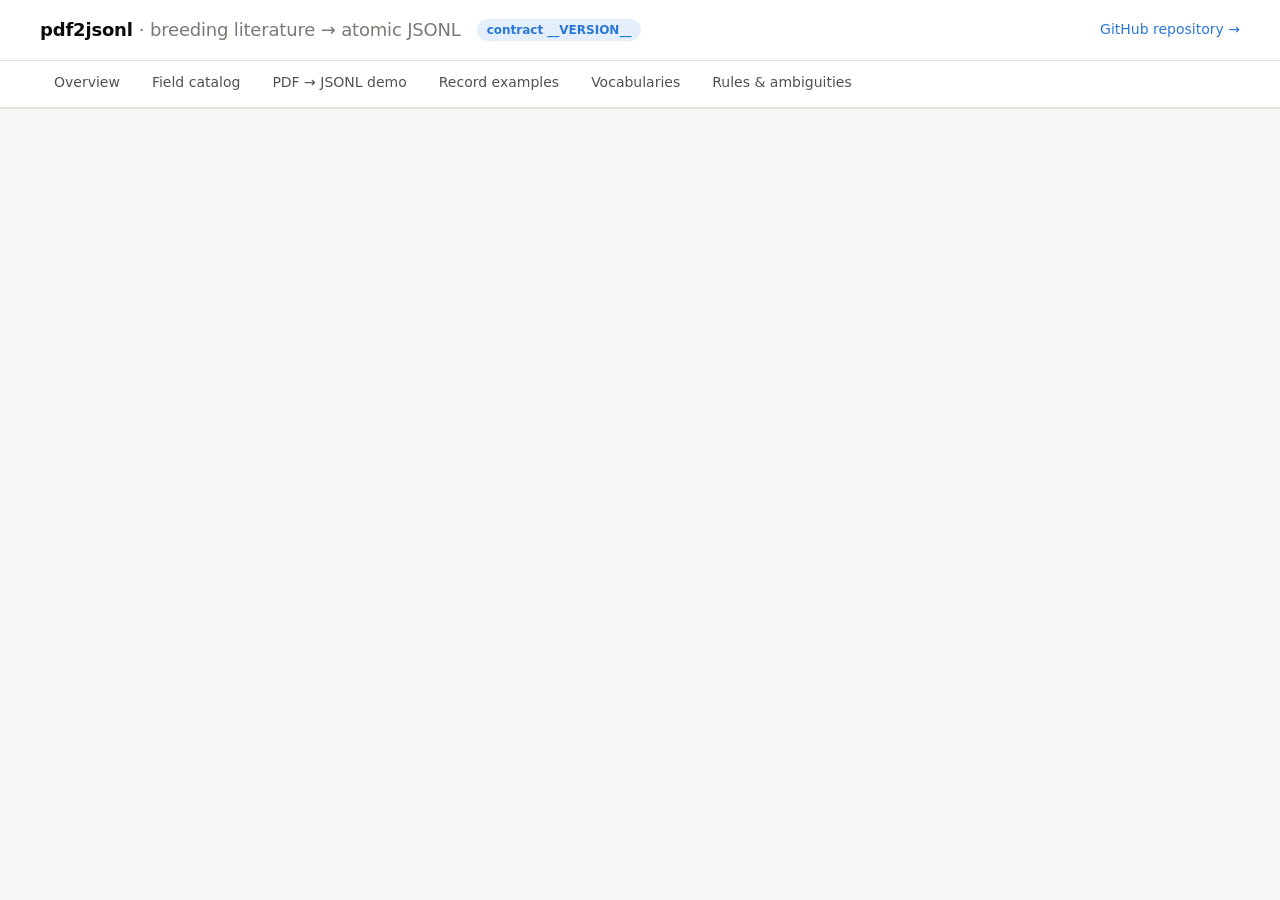
==== site/index.template.html @ 2edebb2c "Add GitHub Pages demo site generated from the latest release - scripts/make_site.py + site/index.tem" ====
<!doctype html>
<html lang="en">
<head>
<meta charset="utf-8">
<meta name="viewport" content="width=device-width, initial-scale=1">
<title>pdf2jsonl · breeding-literature-record __VERSION__</title>
<meta name="description" content="Data contract and PDF-to-JSONL demo for breeding-literature records: field catalog, profiles, vocabularies, rules and an end-to-end extraction walk-through.">
<style>
:root {
  color-scheme: light;
  --bg: #f7f7f5; --surface: #ffffff; --surface-2: #f0f0ed; --border: #e2e1dc;
  --text: #0b0b0b; --text-2: #52514e; --text-3: #7a7973;
  --accent: #2a78d6; --accent-soft: #e5effb;
  --mark: #fff1c2; --mark-sel: #ffd65c; --mark-border: #e0a800;
  --ok: #1b7f3b; --warn: #a45f00; --err: #c62828; --err-soft: #fdecea; --warn-soft: #fff4e0; --ok-soft: #e6f4ea;
  --av-D: #2a78d6; --av-N: #eb6834; --av-I: #1baf7a; --av-G: #eda100; --av-F: #e87ba4;
  --j-key: #4a3aa7; --j-str: #1b6b3a; --j-num: #b0461a; --j-lit: #8a2c8a;
  --radius: 8px;
  --mono: ui-monospace, SFMono-Regular, Menlo, Consolas, "Liberation Mono", monospace;
}
@media (prefers-color-scheme: dark) {
  :root {
    color-scheme: dark;
    --bg: #121211; --surface: #1a1a19; --surface-2: #232321; --border: #33332f;
    --text: #f4f4f1; --text-2: #c3c2b7; --text-3: #8f8e86;
    --accent: #5b9df0; --accent-soft: #1d2d42;
    --mark: #4a3d12; --mark-sel: #8a6d10; --mark-border: #c99a1c;
    --ok: #5cc27a; --warn: #e6a23c; --err: #ef6b6b; --err-soft: #3a1d1d; --warn-soft: #3a2c14; --ok-soft: #173222;
    --av-D: #3987e5; --av-N: #d95926; --av-I: #199e70; --av-G: #c98500; --av-F: #d55181;
    --j-key: #a99ff0; --j-str: #7fd19b; --j-num: #f0a070; --j-lit: #e39be3;
  }
}
* { box-sizing: border-box; }
body { margin: 0; background: var(--bg); color: var(--text); font: 14px/1.55 system-ui, -apple-system, "Segoe UI", "PingFang SC", "Microsoft YaHei", sans-serif; }
a { color: var(--accent); text-decoration: none; }
a:hover { text-decoration: underline; }
code, .mono { font-family: var(--mono); font-size: 12.5px; }
.wrap { max-width: 1240px; margin: 0 auto; padding: 0 20px; }
header.top { background: var(--surface); border-bottom: 1px solid var(--border); }
header.top .wrap { display: flex; align-items: center; gap: 16px; flex-wrap: wrap; padding-block: 16px; }
header.top h1 { font-size: 18px; margin: 0; letter-spacing: -0.01em; }
header.top h1 span { color: var(--text-3); font-weight: 500; }
.pill { display: inline-block; padding: 2px 10px; border-radius: 999px; background: var(--accent-soft); color: var(--accent); font-weight: 600; font-size: 12px; }
header.top .spacer { flex: 1; }
nav.tabs { position: sticky; top: 0; z-index: 5; background: var(--surface); border-bottom: 1px solid var(--border); }
nav.tabs .wrap { display: flex; gap: 4px; overflow-x: auto; }
nav.tabs a { padding: 11px 14px; color: var(--text-2); font-weight: 500; border-bottom: 2px solid transparent; white-space: nowrap; }
nav.tabs a:hover { color: var(--text); text-decoration: none; }
nav.tabs a.active { color: var(--text); border-bottom-color: var(--accent); }
main { padding-block: 24px 60px; }
section.view[hidden] { display: none; }
h2 { font-size: 20px; margin: 4px 0 6px; letter-spacing: -0.01em; }
h3 { font-size: 15px; margin: 22px 0 10px; }
p.lead { color: var(--text-2); margin: 0 0 18px; max-width: 900px; }
.muted { color: var(--text-3); }
.small { font-size: 12.5px; }
.card { background: var(--surface); border: 1px solid var(--border); border-radius: var(--radius); }
.pad { padding: 16px; }
.tiles { display: grid; grid-template-columns: repeat(auto-fit, minmax(160px, 1fr)); gap: 12px; margin: 14px 0 6px; }
.tile { background: var(--surface); border: 1px solid var(--border); border-radius: var(--radius); padding: 14px 16px; }
.tile .k { color: var(--text-2); font-size: 12.5px; }
.tile .v { font-size: 26px; font-weight: 650; letter-spacing: -0.02em; line-height: 1.2; margin-top: 2px; font-variant-numeric: tabular-nums; }
.tile .s { color: var(--text-3); font-size: 12px; margin-top: 2px; }
.grid2 { display: grid; grid-template-columns: minmax(0, 1fr) minmax(0, 1fr); gap: 16px; }
.grid2 > * { min-width: 0; }
@media (max-width: 900px) { .grid2 { grid-template-columns: 1fr; } }
.tbl-wrap { overflow-x: auto; background: var(--surface); border: 1px solid var(--border); border-radius: var(--radius); }
table { width: 100%; border-collapse: collapse; }
th, td { text-align: left; padding: 8px 12px; border-bottom: 1px solid var(--border); vertical-align: top; }
th { font-size: 12px; font-weight: 600; color: var(--text-2); background: var(--surface-2); position: sticky; top: 0; }
tr:last-child td { border-bottom: 0; }
td.num, th.num { text-align: right; font-variant-numeric: tabular-nums; }
.badge { display: inline-flex; align-items: center; justify-content: center; min-width: 22px; height: 20px; padding: 0 6px; border-radius: 5px; font-size: 11.5px; font-weight: 650; color: var(--text); border: 1px solid; }
.av-D { border-color: var(--av-D); background: color-mix(in srgb, var(--av-D) 16%, transparent); }
.av-N { border-color: var(--av-N); background: color-mix(in srgb, var(--av-N) 16%, transparent); }
.av-I { border-color: var(--av-I); background: color-mix(in srgb, var(--av-I) 16%, transparent); }
.av-G { border-color: var(--av-G); background: color-mix(in srgb, var(--av-G) 16%, transparent); }
.av-F { border-color: var(--av-F); background: color-mix(in srgb, var(--av-F) 16%, transparent); }
.tag { display: inline-block; padding: 1px 8px; border-radius: 999px; font-size: 11.5px; font-weight: 600; background: var(--surface-2); color: var(--text-2); border: 1px solid var(--border); white-space: nowrap; }
.tag.ok { background: var(--ok-soft); color: var(--ok); border-color: transparent; }
.tag.warn { background: var(--warn-soft); color: var(--warn); border-color: transparent; }
.tag.err { background: var(--err-soft); color: var(--err); border-color: transparent; }
.tag.acc { background: var(--accent-soft); color: var(--accent); border-color: transparent; }
.flow { display: flex; flex-wrap: wrap; gap: 8px; align-items: stretch; margin: 10px 0; padding: 0; list-style: none; counter-reset: step; }
.flow li { flex: 1 1 150px; background: var(--surface); border: 1px solid var(--border); border-radius: var(--radius); padding: 10px 12px; position: relative; counter-increment: step; }
.flow li::before { content: counter(step); display: inline-flex; width: 20px; height: 20px; border-radius: 50%; background: var(--accent); color: #fff; font-size: 11.5px; font-weight: 700; align-items: center; justify-content: center; margin-right: 6px; }
.flow li b { font-size: 13px; }
.flow li div { color: var(--text-2); font-size: 12.5px; margin-top: 4px; }
.controls { display: flex; flex-wrap: wrap; gap: 8px; align-items: center; margin: 12px 0; }
input[type=search], select { font: inherit; color: var(--text); background: var(--surface); border: 1px solid var(--border); border-radius: 6px; padding: 7px 10px; }
input[type=search] { flex: 1 1 260px; min-width: 200px; }
input[type=search]:focus, select:focus { outline: 2px solid var(--accent); outline-offset: -1px; }
.chip { font: inherit; font-size: 12.5px; cursor: pointer; border: 1px solid var(--border); background: var(--surface); color: var(--text-2); border-radius: 999px; padding: 5px 10px; display: inline-flex; gap: 6px; align-items: center; }
.chip[aria-pressed=true] { background: var(--accent-soft); border-color: var(--accent); color: var(--text); }
tr.frow { cursor: pointer; }
tr.frow:hover td { background: var(--surface-2); }
tr.frow td.path { font-family: var(--mono); font-size: 12.5px; white-space: nowrap; }
tr.frow td.path .g { color: var(--text-3); }
tr.detail td { background: var(--surface-2); }
dl.kv { display: grid; grid-template-columns: max-content 1fr; gap: 4px 16px; margin: 0; }
dl.kv dt { color: var(--text-2); font-size: 12.5px; }
dl.kv dd { margin: 0; }
.codes { display: flex; flex-wrap: wrap; gap: 4px 6px; }
.codes code { background: var(--surface); border: 1px solid var(--border); border-radius: 4px; padding: 0 5px; }
/* demo */
.demo { display: grid; grid-template-columns: minmax(0, 1.05fr) minmax(0, 1fr); gap: 16px; align-items: start; }
@media (max-width: 960px) { .demo { grid-template-columns: 1fr; } }
.pages { max-height: 640px; overflow: auto; }
.page { padding: 14px 16px; border-bottom: 1px dashed var(--border); }
.page:last-child { border-bottom: 0; }
.page .ph { font-size: 11.5px; font-weight: 700; color: var(--text-3); text-transform: uppercase; letter-spacing: 0.06em; margin-bottom: 6px; }
.page pre { margin: 0; white-space: pre-wrap; word-break: break-word; font-family: var(--mono); font-size: 12.5px; line-height: 1.6; }
mark { background: var(--mark); color: inherit; border-radius: 3px; cursor: pointer; box-shadow: inset 0 -2px 0 var(--mark-border); }
mark.sel { background: var(--mark-sel); }
.items { max-height: 640px; overflow: auto; }
.item { display: block; width: 100%; text-align: left; font: inherit; color: inherit; background: none; border: 0; border-bottom: 1px solid var(--border); padding: 10px 14px; cursor: pointer; }
.item:last-child { border-bottom: 0; }
.item:hover { background: var(--surface-2); }
.item.sel { background: var(--accent-soft); }
.item .row1 { display: flex; gap: 6px; flex-wrap: wrap; align-items: center; margin-bottom: 4px; }
.item .sum { color: var(--text); font-size: 13px; }
.item .meta { color: var(--text-3); font-size: 12px; margin-top: 2px; font-family: var(--mono); }
pre.json { margin: 0; padding: 12px 14px; font-family: var(--mono); font-size: 12px; line-height: 1.55; overflow: auto; max-height: 560px; white-space: pre; }
pre.json .j-key { color: var(--j-key); }
pre.json a.j-key { text-decoration: underline dotted; text-underline-offset: 2px; }
pre.json .j-str { color: var(--j-str); }
pre.json .j-num { color: var(--j-num); }
pre.json .j-lit { color: var(--j-lit); }
.panel-h { display: flex; justify-content: space-between; align-items: center; gap: 8px; padding: 10px 14px; border-bottom: 1px solid var(--border); font-weight: 600; font-size: 13px; }
.issues { margin: 8px 0 0; padding-left: 18px; }
.issues li { margin: 2px 0; }
details { margin-top: 14px; }
details > summary { cursor: pointer; font-weight: 600; padding: 6px 0; }
pre.brief { max-height: 520px; overflow: auto; white-space: pre-wrap; padding: 14px 16px; margin: 0; font-family: var(--mono); font-size: 12px; }
.gal { display: grid; grid-template-columns: repeat(auto-fill, minmax(360px, 1fr)); gap: 14px; }
.gal .card h4 { margin: 0; font-size: 14px; }
.ftable td { padding: 4px 10px; font-size: 12.5px; }
.ftable td:first-child { font-family: var(--mono); white-space: nowrap; }
.ftable td:last-child { font-family: var(--mono); word-break: break-word; }
.vgrid { display: grid; grid-template-columns: repeat(auto-fill, minmax(330px, 1fr)); gap: 12px; }
footer { color: var(--text-3); font-size: 12.5px; border-top: 1px solid var(--border); padding-block: 18px; }
</style>
</head>
<body>
<header class="top"><div class="wrap">
  <h1>pdf2jsonl <span>· breeding literature → atomic JSONL</span></h1>
  <span class="pill" id="ver-pill">contract __VERSION__</span>
  <span class="spacer"></span>
  <a id="repo-link" href="#">GitHub repository →</a>
</div></header>
<nav class="tabs" aria-label="Sections"><div class="wrap">
  <a href="#overview" data-view="overview">Overview</a>
  <a href="#fields" data-view="fields">Field catalog</a>
  <a href="#demo" data-view="demo">PDF → JSONL demo</a>
  <a href="#records" data-view="records">Record examples</a>
  <a href="#vocab" data-view="vocab">Vocabularies</a>
  <a href="#rules" data-view="rules">Rules &amp; ambiguities</a>
</div></nav>
<main class="wrap">
  <section class="view" id="view-overview"></section>
  <section class="view" id="view-fields"></section>
  <section class="view" id="view-demo"></section>
  <section class="view" id="view-records"></section>
  <section class="view" id="view-vocab"></section>
  <section class="view" id="view-rules"></section>
</main>
<footer><div class="wrap" id="foot"></div></footer>

<script id="site-data" type="application/json">/*__DATA__*/null</script>
<script>
"use strict";
const DATA = JSON.parse(document.getElementById("site-data").textContent);
const C = DATA.contract, D = DATA.demo;
const F = Object.fromEntries(C.fields.map(f => [f.path, f]));
const GROUPS = Object.keys(C.groups);
const AV = ["D", "N", "I", "G", "F"];
const $ = (s, r = document) => r.querySelector(s);
const esc = s => String(s).replace(/[&<>"']/g, c => ({"&": "&amp;", "<": "&lt;", ">": "&gt;", '"': "&quot;", "'": "&#39;"}[c]));
const av = a => `<span class="badge av-${a}" title="${esc(C.codes.availability[a].label_en)} · ${esc(C.codes.availability[a].label_zh)}">${a}</span>`;
const fieldLink = (p, label) => `<a class="mono" href="#fields?q=${encodeURIComponent(p)}" title="${esc(F[p] ? F[p].definition_zh : "")}">${esc(label || p)}</a>`;
const count = (arr, fn) => arr.reduce((n, x) => n + (fn(x) ? 1 : 0), 0);

// ---------------------------------------------------------------- JSON view with field-name links
function jsonHTML(v, ind = "", parentKey = null, depth = 0) {
  const pad = ind + "  ";
  if (v === null) return '<span class="j-lit">null</span>';
  if (Array.isArray(v)) {
    if (!v.length) return "[]";
    if (v.every(x => typeof x !== "object" || x === null) && JSON.stringify(v).length < 80)
      return "[" + v.map(x => jsonHTML(x, pad)).join(", ") + "]";
    return "[\n" + v.map(x => pad + jsonHTML(x, pad, null, depth + 1)).join(",\n") + "\n" + ind + "]";
  }
  if (typeof v === "object") {
    const ks = Object.keys(v);
    if (!ks.length) return "{}";
    return "{\n" + ks.map(k => pad + keyHTML(k, parentKey, depth) + ": " + jsonHTML(v[k], pad, k, depth + 1)).join(",\n") + "\n" + ind + "}";
  }
  if (typeof v === "string") return '<span class="j-str">' + esc(JSON.stringify(v)) + "</span>";
  if (typeof v === "number") return '<span class="j-num">' + v + "</span>";
  return '<span class="j-lit">' + v + "</span>";
}
function keyHTML(k, parentKey, depth) {
  const path = F[k] ? k : (depth === 1 && GROUPS.includes(parentKey) && F[parentKey + "." + k]) ? parentKey + "." + k : null;
  const q = esc(JSON.stringify(k));
  return path ? `<a class="j-key" href="#fields?q=${encodeURIComponent(path)}" title="${esc(path + " — " + F[path].definition_zh)}">${q}</a>` : `<span class="j-key">${q}</span>`;
}

// ---------------------------------------------------------------- overview
function renderOverview() {
  const nV = count(C.fields, f => f.maturity === "verified");
  const nErr = count(C.rules, r => r.severity === "error");
  const latest = DATA.versions.find(v => v.latest) || {};
  const byGroup = GROUPS.map(g => {
    const fs = C.fields.filter(f => f.group === g);
    return `<tr><td class="mono"><a href="#fields?group=${g}">${g}</a></td><td>${esc(C.groups[g].title_zh)}</td>
      <td class="small">${esc(C.groups[g].purpose_zh)}</td><td class="num"><b>${fs.length}</b></td>
      ${AV.map(a => `<td class="num">${count(fs, f => f.availability === a) || '<span class="muted">·</span>'}</td>`).join("")}</tr>`;
  }).join("");
  const kinds = Object.entries(C.record_kinds).map(([k, v]) =>
    `<tr><td class="mono">${k}</td><td>${esc(v.label_zh || "")}</td><td class="mono small">${esc(v.grain || "—")}</td><td class="small">${esc(v.description_zh || "")}</td></tr>`).join("");
  const vers = DATA.versions.map(v => `<tr><td class="mono">${v.version} ${v.latest ? '<span class="tag acc">latest</span>' : ""}</td>
    <td>${v.released_on}</td><td class="num">${v.fields}</td><td class="num">${v.rules}</td><td class="num">${v.vocabularies}</td>
    <td class="small mono">${v.profiles.join(", ")}</td></tr>`).join("");
  $("#view-overview").innerHTML = `
    <h2>${esc(C.title_zh)} <span class="muted">· ${esc(C.name)}</span></h2>
    <p class="lead">The repository owns the data contract; the <b>pdf2jsonl</b> Skill is the operational entry point.
      One canonical field catalog generates the JSON Schema, profiles, dictionaries and validation, and the extraction
      pipeline resolves the contract version at run time. ${esc(C.baseline_zh || "")}</p>
    <div class="tiles">
      <div class="tile"><div class="k">Fields</div><div class="v">${C.fields.length}</div><div class="s">${nV} verified · ${C.fields.length - nV} provisional</div></div>
      <div class="tile"><div class="k">Field groups</div><div class="v">${GROUPS.length}</div><div class="s">${GROUPS.join(" · ")}</div></div>
      <div class="tile"><div class="k">Record kinds</div><div class="v">${Object.keys(C.record_kinds).length}</div><div class="s">one fact per JSONL line</div></div>
      <div class="tile"><div class="k">Vocabularies</div><div class="v">${C.vocabularies.length}</div><div class="s">plus a unit-conversion table</div></div>
      <div class="tile"><div class="k">Cross-field rules</div><div class="v">${C.rules.length}</div><div class="s">${nErr} error · ${C.rules.length - nErr} warning</div></div>
      <div class="tile"><div class="k">Releases</div><div class="v">${DATA.versions.length}</div><div class="s">latest ${esc(latest.version || "")}</div></div>
    </div>
    <h3>Availability codes — what each field's value is, not how good it is</h3>
    <div class="tbl-wrap"><table><thead><tr><th>Code</th><th>Meaning</th><th>中文</th><th>Who fills it in the PDF pipeline</th><th class="num">Fields</th></tr></thead><tbody>
      ${AV.map(a => `<tr><td>${av(a)}</td><td>${esc(C.codes.availability[a].label_en)}</td><td>${esc(C.codes.availability[a].label_zh)}</td>
        <td class="small">${{D: "the extraction model, with a verbatim quote", N: "the pipeline, by named deterministic rules", I: "a human reviewer — never exposed to the model", G: "later processing (only confidence, if the backend reports it)", F: "future external sources — never fabricated"}[a]}</td>
        <td class="num"><a href="#fields?av=${a}">${count(C.fields, f => f.availability === a)}</a></td></tr>`).join("")}
    </tbody></table></div>
    <p class="small muted">${esc(C.codes.availability_note_zh || "")} Requirement codes: <b>Y</b> required · <b>C</b> conditional · <b>N</b> optional. Missing information is omitted — never <code>null</code> or an empty value.</p>
    <h3>Field groups</h3>
    <div class="tbl-wrap"><table><thead><tr><th>Group</th><th>名称</th><th>Purpose</th><th class="num">Fields</th>${AV.map(a => `<th class="num">${av(a)}</th>`).join("")}</tr></thead><tbody>${byGroup}</tbody></table></div>
    <h3>How a paper becomes records</h3>
    <ol class="flow">
      <li><b>Resolve</b><div>contract version + profile (<code>latest</code> or an exact release)</div></li>
      <li><b>Prepare</b><div>parse the PDF text layer; render the brief from the profile</div></li>
      <li><b>Extract</b><div>the agent writes candidates: D fields + page + verbatim quote</div></li>
      <li><b>Verify &amp; repair</b><div>quotes checked against the page; structural fixes logged</div></li>
      <li><b>Assemble</b><div>IDs, locators, normalized values, review status by rule</div></li>
      <li><b>Validate &amp; write</b><div>records · errors · validation report · manifest</div></li>
    </ol>
    <p class="small"><a href="#demo">See it run on the synthetic example paper →</a></p>
    <h3>Record kinds</h3>
    <div class="tbl-wrap"><table><thead><tr><th>record_kind</th><th>名称</th><th>record_grain</th><th>Description</th></tr></thead><tbody>${kinds}</tbody></table></div>
    <h3>Releases</h3>
    <div class="tbl-wrap"><table><thead><tr><th>Version</th><th>Released</th><th class="num">Fields</th><th class="num">Rules</th><th class="num">Vocabularies</th><th>Profiles</th></tr></thead><tbody>${vers}</tbody></table></div>`;
}

// ---------------------------------------------------------------- field catalog
const FS = { q: "", group: "", profile: "", maturity: "", since: "", req: "", av: new Set(AV), open: null };
function renderFieldsShell() {
  const profs = Object.keys(C.profiles);
  const sinces = [...new Set(C.fields.map(f => f.since))].sort();
  $("#view-fields").innerHTML = `
    <h2>Field catalog</h2>
    <p class="lead">Every field of contract ${esc(C.version)}, generated from <code>field_catalog/field_catalog.yaml</code>.
      Records nest by group: the field <code>common.record_id</code> is written <code>{"common": {"record_id": …}}</code>. Click a row for details.</p>
    <div class="controls">
      <input type="search" id="f-q" placeholder="Search field path, definition, source…" aria-label="Search fields">
      <select id="f-group" aria-label="Group"><option value="">All groups</option>${GROUPS.map(g => `<option>${g}</option>`).join("")}</select>
      <select id="f-profile" aria-label="Profile"><option value="">Any profile</option>${profs.map(p => `<option value="${p}">${p} — ${esc(C.profiles[p].title_zh || "")}</option>`).join("")}</select>
      <select id="f-maturity" aria-label="Maturity"><option value="">Any maturity</option><option>verified</option><option>provisional</option></select>
      <select id="f-since" aria-label="Since"><option value="">Any version</option>${sinces.map(s => `<option value="${s}">since ${s}</option>`).join("")}</select>
      <select id="f-req" aria-label="Required"><option value="">Any requirement</option><option value="Y">Y · required</option><option value="C">C · conditional</option><option value="N">N · optional</option></select>
    </div>
    <div class="controls" role="group" aria-label="Availability">
      ${AV.map(a => `<button class="chip" data-av="${a}" aria-pressed="true">${av(a)} ${esc(C.codes.availability[a].label_en)}</button>`).join("")}
      <span class="spacer" style="flex:1"></span><span class="small muted" id="f-count"></span>
    </div>
    <div class="tbl-wrap"><table><thead><tr><th>Field path</th><th>Type</th><th>Avail.</th><th>Req.</th><th>Definition (定义)</th></tr></thead><tbody id="f-body"></tbody></table></div>`;
  const bind = (id, key) => $(id).addEventListener("input", e => { FS[key] = e.target.value; FS.open = null; renderFieldRows(); });
  bind("#f-q", "q"); bind("#f-group", "group"); bind("#f-profile", "profile"); bind("#f-maturity", "maturity"); bind("#f-since", "since"); bind("#f-req", "req");
  $("#view-fields").querySelectorAll(".chip").forEach(b => b.addEventListener("click", () => {
    const a = b.dataset.av; FS.av.has(a) ? FS.av.delete(a) : FS.av.add(a);
    b.setAttribute("aria-pressed", FS.av.has(a)); renderFieldRows();
  }));
  $("#f-body").addEventListener("click", e => {
    if (e.target.closest("a")) return;
    const tr = e.target.closest("tr.frow"); if (!tr) return;
    FS.open = FS.open === tr.dataset.path ? null : tr.dataset.path; renderFieldRows();
  });
}
function syncFieldControls() {
  $("#f-q").value = FS.q; $("#f-group").value = FS.group; $("#f-profile").value = FS.profile;
  $("#f-maturity").value = FS.maturity; $("#f-since").value = FS.since; $("#f-req").value = FS.req;
  $("#view-fields").querySelectorAll(".chip").forEach(b => b.setAttribute("aria-pressed", FS.av.has(b.dataset.av)));
}
function fieldDetail(f) {
  const voc = f.vocabulary && C.vocabularies.find(v => v.name === f.vocabulary);
  const roles = Object.entries(C.profiles).filter(([, p]) => p.roles[f.path]).map(([n, p]) => `<span class="tag">${n}: ${p.roles[f.path]}</span>`).join(" ");
  const ambs = (f.ambiguities || []).map(id => { const a = C.ambiguities.find(x => x.id === id); return `<div><a href="#rules?amb=${id}">${id}</a> <span class="tag">${a ? a.status : ""}</span> ${esc(a ? a.title_zh : "")}</div>`; }).join("");
  const rules = C.rules.filter(r => r.fields.includes(f.path)).map(r => `<span class="tag ${r.severity === "error" ? "err" : "warn"}" title="${esc(r.title_zh)}">${r.id}</span>`).join(" ");
  return `<dl class="kv">
    <dt>Data source (数据来源)</dt><dd>${esc(f.data_source_zh || "—")}</dd>
    <dt>Downstream (下游用途)</dt><dd>${esc(f.downstream_zh || "—")}</dd>
    <dt>Since · maturity · origin</dt><dd>${f.since} · ${f.maturity} · ${(f.origin || []).join(", ")}</dd>
    ${f.constraints ? `<dt>Constraints</dt><dd class="mono">${esc(JSON.stringify(f.constraints))}</dd>` : ""}
    ${voc ? `<dt>Vocabulary</dt><dd><a href="#vocab?q=${voc.name}">${voc.name}</a> <span class="tag">${voc.enforcement}</span> <span class="tag">${voc.closure}</span>
      <div class="codes" style="margin-top:6px">${voc.values.slice(0, 40).map(v => `<code title="${esc(v.label_zh || "")}">${esc(v.code)}</code>`).join("")}${voc.values.length > 40 ? ` <span class="muted">+${voc.values.length - 40} more</span>` : ""}</div></dd>` : ""}
    ${rules ? `<dt>Rules</dt><dd>${rules}</dd>` : ""}
    <dt>Profiles (role)</dt><dd>${roles || '<span class="muted">not in any profile</span>'}</dd>
    ${ambs ? `<dt>Ambiguities</dt><dd>${ambs}</dd>` : ""}
    <dt>Source reference</dt><dd class="mono small">${esc(f.source_ref || "—")}</dd>
  </dl>`;
}
function renderFieldRows() {
  const q = FS.q.trim().toLowerCase();
  const prof = FS.profile && C.profiles[FS.profile];
  const rows = C.fields.filter(f =>
    (!FS.group || f.group === FS.group) && FS.av.has(f.availability) && (!prof || prof.roles[f.path]) &&
    (!FS.maturity || f.maturity === FS.maturity) && (!FS.since || f.since === FS.since) && (!FS.req || f.required === FS.req) &&
    (!q || (f.path + " " + (f.definition_zh || "") + " " + (f.data_source_zh || "") + " " + (f.vocabulary || "")).toLowerCase().includes(q)));
  if (rows.length === 1) FS.open = rows[0].path;
  $("#f-count").textContent = `${rows.length} of ${C.fields.length} fields`;
  $("#f-body").innerHTML = rows.map(f => {
    const [g, n] = [f.group, f.path.slice(f.group.length + 1)];
    const row = `<tr class="frow" data-path="${f.path}"><td class="path"><span class="g">${g}.</span>${n}${f.maturity === "provisional" ? ' <span class="tag" title="provisional: written by the repository, awaiting confirmation">prov.</span>' : ""}</td>
      <td class="mono small">${f.type}</td><td>${av(f.availability)}</td><td><b>${f.required}</b></td><td>${esc(f.definition_zh)}</td></tr>`;
    return row + (FS.open === f.path ? `<tr class="detail"><td colspan="5">${fieldDetail(f)}</td></tr>` : "");
  }).join("") || `<tr><td colspan="5" class="muted">No field matches these filters.</td></tr>`;
}

// ---------------------------------------------------------------- demo
const V = D.validation;
const VREC = Object.fromEntries(V.records.map(r => [r.record_id, r]));
const DS = { sel: null };
function summary(r) {
  const c = r.common || {}, a = r.agent || {}, s = r.skills || {}, t = r.transform || {}, o = r.omics || {};
  if (a.finding_text) return a.finding_text;
  if (c.measurement_name) return `${c.measurement_name}: ${c.measurement_value ?? c.measurement_text ?? ""} ${c.measurement_unit || ""}`.trim() + (c.germplasm_names ? ` — ${c.germplasm_names.join(", ")}` : "") + (c.environment_code ? ` · ${c.environment_code}` : "");
  if (s.software_name) return `${s.software_name}${s.software_version ? " " + s.software_version : ""}${s.method_name ? " — " + s.method_name : ""}`;
  if (c.variant_id) return `${c.variant_id} · ${c.genotype_call || ""}`;
  if (c.asset_kind) return `Input asset: ${c.asset_kind} · ${c.asset_format || ""} · ${c.asset_size_bytes ?? "?"} bytes`;
  if (t.subject_mention) return `${t.subject_mention} → ${t.object_mention || ""}`;
  if (o.omics_type) return `${o.omics_type}${o.log2_fold_change != null ? " · log2FC " + o.log2_fold_change : ""}`;
  return c.source_quote || c.record_kind;
}
function reviewTag(s) { return s === "auto_validated" ? `<span class="tag ok">auto_validated</span>` : s ? `<span class="tag warn">${esc(s)}</span>` : ""; }
function spanOf(r) { const m = /page=(\d+);char=(\d+)-(\d+)/.exec((r.common || {}).source_span || ""); return m ? { page: +m[1], a: +m[2], b: +m[3] } : null; }
function items() {
  const recs = D.records.map(r => ({ type: "record", id: r.common.record_id, rec: r, v: VREC[r.common.record_id] || {} }));
  const errs = D.errors.map((e, i) => ({ type: "error", id: "err" + i, err: e }));
  return [...recs, ...errs];
}
function renderDemo() {
  const counts = V.counts;
  const its = items();
  $("#view-demo").innerHTML = `
    <h2>PDF → JSONL, end to end</h2>
    <p class="lead">A run of the real pipeline on <code>${esc(D.file_name)}</code>, a <b>synthetic</b> three-page paper shipped in <code>examples/</code>.
      The agent read the brief and wrote ${counts.candidates} candidates. One of them was deliberately fabricated, and one was deliberately malformed.
      The pipeline checked every quote against the parsed PDF text, repaired structure, assembled atomic records and validated them against contract
      <b>${esc(D.manifest.contract.schema_version)}</b> (requested: <code>${esc(D.manifest.contract.requested)}</code>). Click a record or a highlighted quote.</p>
    <div class="tiles">
      <div class="tile"><div class="k">Candidates from the agent</div><div class="v">${counts.candidates}</div><div class="s">examples/papers/…candidates.json</div></div>
      <div class="tile"><div class="k">Records written</div><div class="v">${counts.records}</div><div class="s">incl. 1 system record for the PDF</div></div>
      <div class="tile"><div class="k">Rejected</div><div class="v">${counts.rejected}</div><div class="s">${Object.keys(counts.rejected_by_code).join(", ") || "—"}</div></div>
      <div class="tile"><div class="k">Pending review</div><div class="v">${counts.by_review_status.pending_review || 0}</div><div class="s">${counts.by_review_status.auto_validated || 0} auto_validated</div></div>
      <div class="tile"><div class="k">Structural repairs</div><div class="v">${V.repairs.length}</div><div class="s">each one logged</div></div>
    </div>
    <div class="demo">
      <div class="card">
        <div class="panel-h"><span>Parsed PDF text (what the pipeline verifies quotes against)</span><span class="muted small">${D.pages.length} pages</span></div>
        <div class="pages" id="d-pages"></div>
      </div>
      <div class="card">
        <div class="panel-h"><span>Output: records and rejections</span><span class="muted small">${D.records.length} + ${D.errors.length}</span></div>
        <div class="items" id="d-items">${its.map(it => it.type === "record" ? `
          <button class="item" data-id="${it.id}"><div class="row1"><span class="tag acc">${it.rec.common.record_kind}</span>${reviewTag(it.rec.common.review_status)}
            ${it.v.warnings && it.v.warnings.length ? `<span class="tag warn">${it.v.warnings.length} warning${it.v.warnings.length > 1 ? "s" : ""}</span>` : ""}
            ${it.rec.common.source_page ? `<span class="muted small">p.${it.rec.common.source_page}</span>` : ""}</div>
            <div class="sum">${esc(summary(it.rec))}</div><div class="meta">${it.id}</div></button>` : `
          <button class="item" data-id="${it.id}"><div class="row1"><span class="tag err">rejected</span><span class="tag">${esc(it.err.stage)}</span><span class="mono small">${esc(it.err.code)}</span></div>
            <div class="sum">${esc((it.err.candidate && it.err.candidate.fields && Object.values(it.err.candidate.fields)[0]) || it.err.message)}</div>
            <div class="meta">candidate #${it.err.candidate_index} · ${esc(it.err.message)}</div></button>`).join("")}</div>
      </div>
    </div>
    <div id="d-detail" style="margin-top:16px"></div>
    <h3>Repair log</h3>
    <p class="small muted">Structural repairs only: formatting, types, vocabulary labels and pipeline-owned fields. Content is never invented; an unverifiable quote is rejected, not repaired.</p>
    <div class="tbl-wrap"><table><thead><tr><th>Where</th><th>Action</th><th>Field</th><th>From</th><th>To</th></tr></thead><tbody>
      ${V.repairs.map(r => `<tr><td class="mono small">${esc(r.where)}</td><td>${esc(r.action)}${r.reason ? ` <span class="muted small">(${esc(r.reason)})</span>` : ""}</td>
        <td>${r.key ? (F[r.key] ? fieldLink(r.key) : `<span class="mono">${esc(r.key)}</span>`) : ""}</td>
        <td class="mono small">${r.from !== undefined ? esc(JSON.stringify(r.from)) : ""}</td><td class="mono small">${r.to !== undefined ? esc(JSON.stringify(r.to)) : ""}</td></tr>`).join("")}
    </tbody></table></div>
    <details><summary>Extraction brief the agent received (rendered from the resolved profile, not hand-written)</summary>
      <div class="card"><pre class="brief">${esc(D.brief)}</pre></div></details>
    <details><summary>Run manifest (excerpt)</summary><div class="card"><pre class="json">${jsonHTML(D.manifest)}</pre></div></details>`;
  renderPages();
  $("#d-items").addEventListener("click", e => { const b = e.target.closest(".item"); if (b) selectItem(b.dataset.id, false); });
  $("#d-pages").addEventListener("click", e => { const m = e.target.closest("mark"); if (m) selectItem(m.dataset.ids.split(" ")[0], true); });
  selectItem(D.records.find(r => r.common.record_kind === "claim").common.record_id, false);
}
function renderPages() {
  const spans = D.records.map(r => ({ id: r.common.record_id, s: spanOf(r) })).filter(x => x.s);
  $("#d-pages").innerHTML = D.pages.map((text, i) => {
    const pg = i + 1, mine = spans.filter(x => x.s.page === pg);
    const cuts = [...new Set([0, text.length, ...mine.flatMap(x => [x.s.a, x.s.b])])].filter(n => n >= 0 && n <= text.length).sort((a, b) => a - b);
    let html = "";
    for (let k = 0; k < cuts.length - 1; k++) {
      const [a, b] = [cuts[k], cuts[k + 1]], seg = esc(text.slice(a, b));
      const ids = mine.filter(x => x.s.a <= a && x.s.b >= b).map(x => x.id);
      html += ids.length ? `<mark data-ids="${ids.join(" ")}">${seg}</mark>` : seg;
    }
    return `<div class="page" id="page-${pg}"><div class="ph">Page ${pg}</div><pre>${html}</pre></div>`;
  }).join("");
}
function selectItem(id, fromText) {
  DS.sel = id;
  document.querySelectorAll("#d-items .item").forEach(b => b.classList.toggle("sel", b.dataset.id === id));
  document.querySelectorAll("#d-pages mark").forEach(m => m.classList.toggle("sel", m.dataset.ids.split(" ").includes(id)));
  const it = items().find(x => x.id === id);
  const btn = document.querySelector(`#d-items .item[data-id="${id}"]`);
  if (fromText && btn) btn.scrollIntoView({ block: "nearest", behavior: "smooth" });
  if (!fromText) { const m = document.querySelector("#d-pages mark.sel"); if (m) m.scrollIntoView({ block: "nearest", behavior: "smooth" }); }
  const box = $("#d-detail");
  if (it.type === "record") {
    const ci = it.v.candidate_index;
    const cand = ci != null ? D.candidates.candidates[ci] : null;
    const warns = (it.v.warnings || []).map(w => `<li><span class="mono small">${esc(w.code)}</span> ${w.path && F[w.path] ? fieldLink(w.path) : ""} — ${esc(w.message)}</li>`).join("");
    box.innerHTML = `<div class="card pad" style="margin-bottom:12px"><div class="row1" style="display:flex;gap:8px;flex-wrap:wrap;align-items:center">
        <span class="tag acc">${it.rec.common.record_kind}</span>${reviewTag(it.rec.common.review_status)}<span class="mono small">${esc(id)}</span>
        <span class="muted small">locator: <span class="mono">${esc(it.rec.common.source_locator)}</span></span></div>
        ${warns ? `<ul class="issues small">${warns}</ul>` : `<div class="small muted" style="margin-top:6px">No warnings: the quote was found on the stated page and every value appears in it.</div>`}</div>
      <div class="grid2">
        <div class="card"><div class="panel-h"><span>Candidate — written by the agent</span><span class="muted small">${cand ? "candidates[" + ci + "]" : "system record"}</span></div>
          <pre class="json">${cand ? jsonHTML(cand) : '<span class="muted">No candidate: the pipeline creates this record for the input PDF itself (profile system record).</span>'}</pre></div>
        <div class="card"><div class="panel-h"><span>Record — assembled and validated by the pipeline</span><span class="muted small">line ${it.v.line || "?"} of .jsonl</span></div>
          <pre class="json">${jsonHTML(it.rec)}</pre></div>
      </div>`;
  } else {
    const e = it.err;
    box.innerHTML = `<div class="card pad" style="margin-bottom:12px"><span class="tag err">rejected</span> <span class="mono">${esc(e.code)}</span> — ${esc(e.message)}
        <div class="small muted" style="margin-top:6px">Written to <code>.errors.jsonl</code>, never to the records file. The quote does not occur on the stated page or on the pages next to it, so the claim cannot be grounded in the paper.</div></div>
      <div class="card"><div class="panel-h"><span>Rejected error record</span><span class="muted small">stage: ${esc(e.stage)}</span></div><pre class="json">${jsonHTML(e)}</pre></div>`;
  }
}

// ---------------------------------------------------------------- record gallery
function renderRecords() {
  const html = DATA.gallery.map(g => {
    const r = g.record, rows = [];
    for (const grp of Object.keys(r)) for (const [k, v] of Object.entries(r[grp])) rows.push([grp + "." + k, v]);
    return `<div class="card"><div class="pad" style="padding-bottom:8px"><div style="display:flex;gap:8px;align-items:center;flex-wrap:wrap">
        <h4 class="mono">${r.common.record_kind}</h4><span class="muted">${esc((C.record_kinds[r.common.record_kind] || {}).label_zh || "")}</span>
        <span class="spacer" style="flex:1"></span><span class="tag">${esc(g.source)}</span></div>
        <div class="small" style="margin-top:4px">${esc(summary(r))}</div><div class="small muted mono">${esc(g.file)}</div></div>
      <div style="max-height:360px;overflow:auto;border-top:1px solid var(--border)"><table class="ftable"><tbody>
        ${rows.map(([p, v]) => `<tr><td>${F[p] ? `${av(F[p].availability)} ` + fieldLink(p) : esc(p)}</td><td>${esc(typeof v === "string" ? v : JSON.stringify(v))}</td></tr>`).join("")}
      </tbody></table></div></div>`;
  }).join("");
  $("#view-records").innerHTML = `<h2>Record examples</h2>
    <p class="lead">One valid record per kind and origin: curated examples, pdf2jsonl output, legacy v1 migration and omics v2 migration. Every record
      carries <code>schema_name</code> + <code>schema_version</code>, a stable <code>record_id</code> and provenance, and omits missing values. Field names link to the catalog.</p>
    <div class="gal">${html}</div>`;
}

// ---------------------------------------------------------------- vocabularies
function renderVocab(q = "") {
  if (!$("#v-q")) {
    $("#view-vocab").innerHTML = `<h2>Controlled vocabularies</h2>
      <p class="lead"><b>error</b> vocabularies are enforced by the schema. <b>warning</b> vocabularies report unknown codes. <b>open</b> vocabularies only suggest codes.
        Codes proposed by the repository for Chinese-only source lists are warning-level until confirmed.</p>
      <div class="controls"><input type="search" id="v-q" placeholder="Search vocabulary, code or label…" aria-label="Search vocabularies"></div><div class="vgrid" id="v-grid"></div>`;
    $("#v-q").addEventListener("input", e => renderVocab(e.target.value));
  }
  $("#v-q").value = q;
  const s = q.trim().toLowerCase();
  const used = v => C.fields.filter(f => f.vocabulary === v.name).map(f => fieldLink(f.path)).join(" ");
  $("#v-grid").innerHTML = C.vocabularies.filter(v => !s || JSON.stringify(v).toLowerCase().includes(s)).map(v => `
    <div class="card pad"><div style="display:flex;gap:6px;align-items:center;flex-wrap:wrap"><b class="mono">${v.name}</b><span class="muted">${esc(v.title_zh || "")}</span></div>
      <div style="margin:6px 0;display:flex;gap:6px;flex-wrap:wrap"><span class="tag ${v.enforcement === "error" ? "err" : v.enforcement === "warning" ? "warn" : ""}">${v.enforcement}</span>
        <span class="tag">${v.closure}</span><span class="tag">${v.code_status}</span></div>
      <div class="small" style="margin-bottom:6px">${used(v) || '<span class="muted">not bound to a field</span>'}</div>
      <table class="ftable"><tbody>${v.values.map(x => `<tr><td>${esc(x.code)}</td><td style="font-family:inherit">${esc(x.label_zh || "")}${x.aliases ? ` <span class="muted small">(${esc(x.aliases.join(", "))})</span>` : ""}</td></tr>`).join("")}</tbody></table></div>`).join("")
    || '<p class="muted">No vocabulary matches.</p>';
}

// ---------------------------------------------------------------- rules & ambiguities
function renderRules(amb) {
  $("#view-rules").innerHTML = `<h2>Cross-field rules</h2>
    <p class="lead">Rules taken from explicit source statements are <b>errors</b>. Anything only implied by the sources is a <b>warning</b>: the contract never enforces inferred semantics.</p>
    <div class="tbl-wrap"><table><thead><tr><th>ID</th><th>Severity</th><th>Basis</th><th>Kind</th><th>Rule (规则)</th><th>Fields</th></tr></thead><tbody>
      ${C.rules.map(r => `<tr><td class="mono">${r.id}</td><td><span class="tag ${r.severity === "error" ? "err" : "warn"}">${r.severity}</span></td><td class="small">${r.basis}</td>
        <td class="mono small">${r.kind}</td><td>${esc(r.title_zh)}</td><td class="small">${r.fields.map(p => p === "*" ? "<i>all fields</i>" : fieldLink(p)).join(" ")}</td></tr>`).join("")}
    </tbody></table></div>
    <h3>Ambiguity register</h3>
    <p class="small muted">Where the sources are silent or disagree, the decision is recorded here instead of being made silently. <b>open</b> and <b>provisional</b> items await the data owners.</p>
    <div class="tbl-wrap"><table><thead><tr><th>ID</th><th>Status</th><th>Question (问题)</th><th>Finding</th><th>Resolution</th></tr></thead><tbody>
      ${C.ambiguities.map(a => `<tr id="amb-${a.id}" ${a.id === amb ? 'style="outline:2px solid var(--accent)"' : ""}><td class="mono">${a.id}</td>
        <td><span class="tag ${a.status === "decided" ? "ok" : a.status === "open" ? "warn" : ""}">${a.status}</span></td>
        <td>${esc(a.title_zh)}</td><td class="small">${esc(a.finding_zh || "")}</td><td class="small">${esc(a.resolution_zh || "")}</td></tr>`).join("")}
    </tbody></table></div>`;
  if (amb) { const tr = document.getElementById("amb-" + amb); if (tr) tr.scrollIntoView({ block: "center" }); }
}

// ---------------------------------------------------------------- routing
const rendered = new Set();
function route() {
  const [view, qs] = (location.hash.slice(1) || "overview").split("?");
  const name = document.getElementById("view-" + view) ? view : "overview";
  const params = new URLSearchParams(qs || "");
  document.querySelectorAll("section.view").forEach(s => s.hidden = s.id !== "view-" + name);
  document.querySelectorAll("nav.tabs a").forEach(a => a.classList.toggle("active", a.dataset.view === name));
  if (name === "overview" && !rendered.has(name)) renderOverview();
  if (name === "fields") {
    if (!rendered.has(name)) renderFieldsShell();
    if (qs !== undefined) {
      Object.assign(FS, { q: params.get("q") || "", group: params.get("group") || "", profile: "", maturity: "", since: "", req: "", open: null });
      FS.av = new Set(params.get("av") ? [params.get("av")] : AV);
    }
    syncFieldControls(); renderFieldRows();
  }
  if (name === "demo" && !rendered.has(name)) renderDemo();
  if (name === "records" && !rendered.has(name)) renderRecords();
  if (name === "vocab") renderVocab(params.get("q") || ($("#v-q") ? $("#v-q").value : ""));
  if (name === "rules") renderRules(params.get("amb"));
  rendered.add(name);
  if (qs === undefined) window.scrollTo(0, 0);
}
$("#repo-link").href = DATA.repo;
$("#foot").innerHTML = `Generated from release <b>${esc(C.version)}</b> of <span class="mono">${esc(C.name)}</span> and the checked-in examples by
  <span class="mono">scripts/make_site.py</span>. All example papers and data are synthetic. <a href="${DATA.repo}">Source on GitHub</a>.`;
window.addEventListener("hashchange", route);
route();
</script>
</body>
</html>
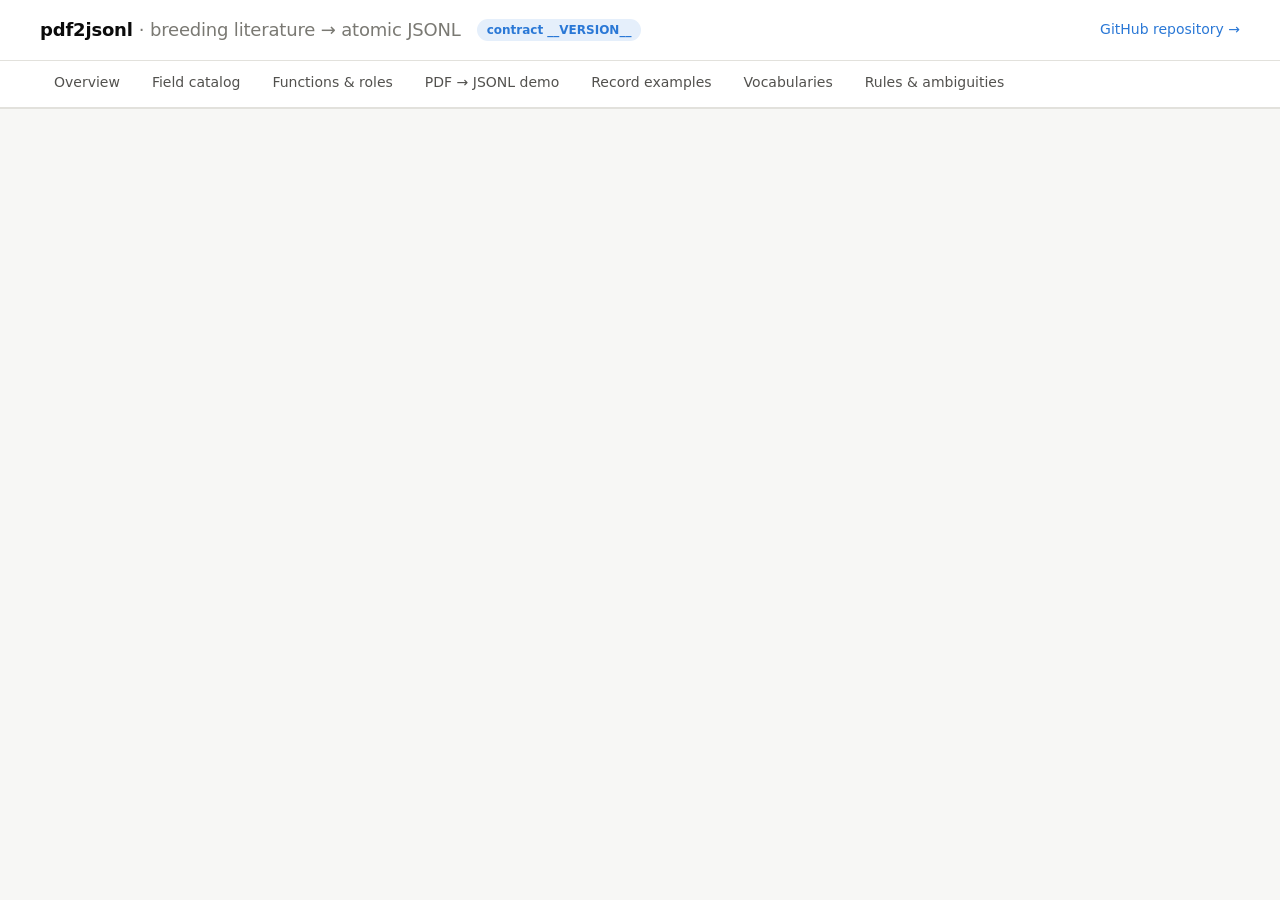
==== commit 681ab7eb: "Contract 3.2.0: key roles and functions, evidence chain after TRACE - every field states its key_rol" ====
--- a/site/index.template.html
+++ b/site/index.template.html
@@ -60,7 +60,9 @@
 .tile { background: var(--surface); border: 1px solid var(--border); border-radius: var(--radius); padding: 14px 16px; }
 .tile .k { color: var(--text-2); font-size: 12.5px; }
 .tile .v { font-size: 26px; font-weight: 650; letter-spacing: -0.02em; line-height: 1.2; margin-top: 2px; font-variant-numeric: tabular-nums; }
-.tile .s { color: var(--text-3); font-size: 12px; margin-top: 2px; }
+.tile .s { color: var(--text-3); font-size: 12px; margin-top: 2px; overflow-wrap: anywhere; }
+.grid21 { display: grid; grid-template-columns: minmax(0, 2fr) minmax(0, 1fr); gap: 16px; align-items: start; }
+@media (max-width: 900px) { .grid21 { grid-template-columns: 1fr; } }
 .grid2 { display: grid; grid-template-columns: minmax(0, 1fr) minmax(0, 1fr); gap: 16px; }
 .grid2 > * { min-width: 0; }
 @media (max-width: 900px) { .grid2 { grid-template-columns: 1fr; } }
@@ -137,6 +139,17 @@
 .ftable td { padding: 4px 10px; font-size: 12.5px; }
 .ftable td:first-child { font-family: var(--mono); white-space: nowrap; }
 .ftable td:last-child { font-family: var(--mono); word-break: break-word; }
+.fgrid { display: grid; grid-template-columns: repeat(auto-fit, minmax(260px, 1fr)); gap: 12px; }
+.fgrid .card h4 { margin: 0 0 2px; font-size: 15px; }
+.facets { margin: 8px 0 0; padding-left: 18px; font-size: 12.5px; color: var(--text-2); }
+.facets li { margin: 1px 0; }
+td.heat { text-align: right; font-variant-numeric: tabular-nums; }
+td.heat a { color: var(--text); display: block; }
+.el { display: inline-block; padding: 0 6px; border-radius: 4px; font-size: 11.5px; margin: 1px 2px 1px 0; border: 1px solid var(--accent); }
+.el.own { background: var(--accent-soft); }
+.el.chain { border-style: dashed; color: var(--text-2); }
+.linkto { font: inherit; font-size: 12.5px; color: var(--accent); background: none; border: 0; padding: 0; cursor: pointer; text-align: left; }
+.linkto:hover { text-decoration: underline; }
 .vgrid { display: grid; grid-template-columns: repeat(auto-fill, minmax(330px, 1fr)); gap: 12px; }
 footer { color: var(--text-3); font-size: 12.5px; border-top: 1px solid var(--border); padding-block: 18px; }
 </style>
@@ -151,6 +164,7 @@
 <nav class="tabs" aria-label="Sections"><div class="wrap">
   <a href="#overview" data-view="overview">Overview</a>
   <a href="#fields" data-view="fields">Field catalog</a>
+  <a href="#functions" data-view="functions">Functions &amp; roles</a>
   <a href="#demo" data-view="demo">PDF → JSONL demo</a>
   <a href="#records" data-view="records">Record examples</a>
   <a href="#vocab" data-view="vocab">Vocabularies</a>
@@ -159,6 +173,7 @@
 <main class="wrap">
   <section class="view" id="view-overview"></section>
   <section class="view" id="view-fields"></section>
+  <section class="view" id="view-functions"></section>
   <section class="view" id="view-demo"></section>
   <section class="view" id="view-records"></section>
   <section class="view" id="view-vocab"></section>
@@ -179,6 +194,14 @@
 const av = a => `<span class="badge av-${a}" title="${esc(C.codes.availability[a].label_en)} · ${esc(C.codes.availability[a].label_zh)}">${a}</span>`;
 const fieldLink = (p, label) => `<a class="mono" href="#fields?q=${encodeURIComponent(p)}" title="${esc(F[p] ? F[p].definition_zh : "")}">${esc(label || p)}</a>`;
 const count = (arr, fn) => arr.reduce((n, x) => n + (fn(x) ? 1 : 0), 0);
+const FN = C.codes.function || {}, ROLE = C.codes.key_role || {}, FAM = C.codes.key_role_family || {};
+const ARG = C.codes.argument_role || {}, CARD = C.codes.card || {};
+const FNS = Object.keys(FN);
+const isAdded = (f, fn) => !(f.serves_src || []).includes(fn);
+const fnTag = (f, fn) => `<span class="tag${isAdded(f, fn) ? "" : " acc"}" title="${esc((FN[fn] || {}).label_zh || fn)} — ${isAdded(f, fn) ? "added by the repository" : "stated by the source"}">${esc((FN[fn] || {}).short_zh || fn)}${isAdded(f, fn) ? "⁺" : ""}</span>`;
+const roleTag = r => r ? `<a class="tag" href="#fields?role=${encodeURIComponent(r)}" title="${esc((ROLE[r] || {}).description_zh || "")}">${esc((ROLE[r] || {}).label_zh || r)}</a>` : "";
+const facetsOf = (f, fn) => (((ROLE[f.key_role] || {}).facets || {})[fn] || []);
+const facetLabel = (fn, k) => (((FN[fn] || {}).facets || {})[k] || {}).label_zh || k;
 
 // ---------------------------------------------------------------- JSON view with field-name links
 function jsonHTML(v, ind = "", parentKey = null, depth = 0) {
@@ -217,10 +240,10 @@
       ${AV.map(a => `<td class="num">${count(fs, f => f.availability === a) || '<span class="muted">·</span>'}</td>`).join("")}</tr>`;
   }).join("");
   const kinds = Object.entries(C.record_kinds).map(([k, v]) =>
-    `<tr><td class="mono">${k}</td><td>${esc(v.label_zh || "")}</td><td class="mono small">${esc(v.grain || "—")}</td><td class="small">${esc(v.description_zh || "")}</td></tr>`).join("");
-  const vers = DATA.versions.map(v => `<tr><td class="mono">${v.version} ${v.latest ? '<span class="tag acc">latest</span>' : ""}</td>
-    <td>${v.released_on}</td><td class="num">${v.fields}</td><td class="num">${v.rules}</td><td class="num">${v.vocabularies}</td>
-    <td class="small mono">${v.profiles.join(", ")}</td></tr>`).join("");
+    `<tr><td class="mono">${esc(k)}</td><td>${esc(v.label_zh || "")}</td><td class="mono small">${esc(v.grain || "—")}</td><td class="small">${esc(v.description_zh || "")}</td></tr>`).join("");
+  const vers = DATA.versions.map(v => `<tr><td class="mono">${esc(v.version)} ${v.latest ? '<span class="tag acc">latest</span>' : ""}</td>
+    <td>${esc(v.released_on)}</td><td class="num">${v.fields}</td><td class="num">${v.rules}</td><td class="num">${v.vocabularies}</td>
+    <td class="small mono">${esc(v.profiles.join(", "))}</td></tr>`).join("");
   $("#view-overview").innerHTML = `
     <h2>${esc(C.title_zh)} <span class="muted">· ${esc(C.name)}</span></h2>
     <p class="lead">The repository owns the data contract; the <b>pdf2jsonl</b> Skill is the operational entry point.
@@ -233,7 +256,15 @@
       <div class="tile"><div class="k">Vocabularies</div><div class="v">${C.vocabularies.length}</div><div class="s">plus a unit-conversion table</div></div>
       <div class="tile"><div class="k">Cross-field rules</div><div class="v">${C.rules.length}</div><div class="s">${nErr} error · ${C.rules.length - nErr} warning</div></div>
       <div class="tile"><div class="k">Releases</div><div class="v">${DATA.versions.length}</div><div class="s">latest ${esc(latest.version || "")}</div></div>
+      <div class="tile"><div class="k">Key roles</div><div class="v">${Object.keys(ROLE).length}</div><div class="s"><a href="#functions">every key states its role and function</a></div></div>
     </div>
+    <h3>What the records are for</h3>
+    <div class="tbl-wrap"><table><thead><tr><th>Function</th><th>What it needs from a record</th><th class="num">Fields</th><th class="num">stated by source</th></tr></thead><tbody>
+      ${FNS.map(fn => { const fs = C.fields.filter(f => (f.serves || []).includes(fn));
+        return `<tr><td><a href="#fields?fn=${encodeURIComponent(fn)}">${esc(FN[fn].label_zh)}</a></td><td class="small">${esc(FN[fn].description_zh || "")}</td>
+          <td class="num">${fs.length}</td><td class="num">${count(fs, f => !isAdded(f, fn))}</td></tr>`; }).join("")}
+    </tbody></table></div>
+    <p class="small muted">Details, the role of every key and the evidence-chain elements: <a href="#functions">Functions &amp; roles →</a></p>
     <h3>Availability codes — what each field's value is, not how good it is</h3>
     <div class="tbl-wrap"><table><thead><tr><th>Code</th><th>Meaning</th><th>中文</th><th>Who fills it in the PDF pipeline</th><th class="num">Fields</th></tr></thead><tbody>
       ${AV.map(a => `<tr><td>${av(a)}</td><td>${esc(C.codes.availability[a].label_en)}</td><td>${esc(C.codes.availability[a].label_zh)}</td>
@@ -249,8 +280,8 @@
       <li><b>Prepare</b><div>parse the PDF text layer; render the brief from the profile</div></li>
       <li><b>Extract</b><div>the agent writes candidates: D fields + page + verbatim quote</div></li>
       <li><b>Verify &amp; repair</b><div>quotes checked against the page; structural fixes logged</div></li>
-      <li><b>Assemble</b><div>IDs, locators, normalized values, review status by rule</div></li>
-      <li><b>Validate &amp; write</b><div>records · errors · validation report · manifest</div></li>
+      <li><b>Assemble &amp; link</b><div>IDs, locators, normalized values, review status by rule; candidate links become record IDs</div></li>
+      <li><b>Validate &amp; write</b><div>records · errors · validation report with evidence-chain audit · manifest</div></li>
     </ol>
     <p class="small"><a href="#demo">See it run on the synthetic example paper →</a></p>
     <h3>Record kinds</h3>
@@ -260,7 +291,7 @@
 }
 
 // ---------------------------------------------------------------- field catalog
-const FS = { q: "", group: "", profile: "", maturity: "", since: "", req: "", av: new Set(AV), open: null };
+const FS = { q: "", group: "", profile: "", maturity: "", since: "", req: "", fn: "", role: "", av: new Set(AV), open: null };
 function renderFieldsShell() {
   const profs = Object.keys(C.profiles);
   const sinces = [...new Set(C.fields.map(f => f.since))].sort();
@@ -275,14 +306,19 @@
       <select id="f-maturity" aria-label="Maturity"><option value="">Any maturity</option><option>verified</option><option>provisional</option></select>
       <select id="f-since" aria-label="Since"><option value="">Any version</option>${sinces.map(s => `<option value="${s}">since ${s}</option>`).join("")}</select>
       <select id="f-req" aria-label="Required"><option value="">Any requirement</option><option value="Y">Y · required</option><option value="C">C · conditional</option><option value="N">N · optional</option></select>
+      <select id="f-fn" aria-label="Function"><option value="">Any function</option>${FNS.map(fn => `<option value="${esc(fn)}">${esc(FN[fn].label_zh)}</option>`).join("")}</select>
+      <select id="f-role" aria-label="Key role"><option value="">Any key role</option>${Object.keys(FAM).map(fam => `<optgroup label="${esc(FAM[fam].label_zh)}">${
+        Object.entries(ROLE).filter(([, r]) => r.family === fam).map(([k, r]) => `<option value="${esc(k)}">${esc(r.label_zh)} · ${esc(k)}</option>`).join("")}</optgroup>`).join("")}</select>
     </div>
     <div class="controls" role="group" aria-label="Availability">
       ${AV.map(a => `<button class="chip" data-av="${a}" aria-pressed="true">${av(a)} ${esc(C.codes.availability[a].label_en)}</button>`).join("")}
       <span class="spacer" style="flex:1"></span><span class="small muted" id="f-count"></span>
     </div>
-    <div class="tbl-wrap"><table><thead><tr><th>Field path</th><th>Type</th><th>Avail.</th><th>Req.</th><th>Definition (定义)</th></tr></thead><tbody id="f-body"></tbody></table></div>`;
+    <p class="small muted">Functions: <span class="tag acc">stated by the source</span> (v3 group or downstream column) · <span class="tag">added⁺</span> by the repository from the key role (AMB-032).</p>
+    <div class="tbl-wrap"><table><thead><tr><th>Field path</th><th>Type</th><th>Avail.</th><th>Req.</th><th>Role · functions</th><th>Definition (定义)</th></tr></thead><tbody id="f-body"></tbody></table></div>`;
   const bind = (id, key) => $(id).addEventListener("input", e => { FS[key] = e.target.value; FS.open = null; renderFieldRows(); });
   bind("#f-q", "q"); bind("#f-group", "group"); bind("#f-profile", "profile"); bind("#f-maturity", "maturity"); bind("#f-since", "since"); bind("#f-req", "req");
+  bind("#f-fn", "fn"); bind("#f-role", "role");
   $("#view-fields").querySelectorAll(".chip").forEach(b => b.addEventListener("click", () => {
     const a = b.dataset.av; FS.av.has(a) ? FS.av.delete(a) : FS.av.add(a);
     b.setAttribute("aria-pressed", FS.av.has(a)); renderFieldRows();
@@ -296,19 +332,27 @@
 function syncFieldControls() {
   $("#f-q").value = FS.q; $("#f-group").value = FS.group; $("#f-profile").value = FS.profile;
   $("#f-maturity").value = FS.maturity; $("#f-since").value = FS.since; $("#f-req").value = FS.req;
+  $("#f-fn").value = FS.fn; $("#f-role").value = FS.role;
   $("#view-fields").querySelectorAll(".chip").forEach(b => b.setAttribute("aria-pressed", FS.av.has(b.dataset.av)));
 }
 function fieldDetail(f) {
   const voc = f.vocabulary && C.vocabularies.find(v => v.name === f.vocabulary);
-  const roles = Object.entries(C.profiles).filter(([, p]) => p.roles[f.path]).map(([n, p]) => `<span class="tag">${n}: ${p.roles[f.path]}</span>`).join(" ");
-  const ambs = (f.ambiguities || []).map(id => { const a = C.ambiguities.find(x => x.id === id); return `<div><a href="#rules?amb=${id}">${id}</a> <span class="tag">${a ? a.status : ""}</span> ${esc(a ? a.title_zh : "")}</div>`; }).join("");
-  const rules = C.rules.filter(r => r.fields.includes(f.path)).map(r => `<span class="tag ${r.severity === "error" ? "err" : "warn"}" title="${esc(r.title_zh)}">${r.id}</span>`).join(" ");
+  const roles = Object.entries(C.profiles).filter(([, p]) => p.roles[f.path]).map(([n, p]) => `<span class="tag">${esc(n)}: ${esc(p.roles[f.path])}</span>`).join(" ");
+  const ambs = (f.ambiguities || []).map(id => { const a = C.ambiguities.find(x => x.id === id); return `<div><a href="#rules?amb=${encodeURIComponent(id)}">${esc(id)}</a> <span class="tag">${esc(a ? a.status : "")}</span> ${esc(a ? a.title_zh : "")}</div>`; }).join("");
+  const rules = C.rules.filter(r => r.fields.includes(f.path)).map(r => `<span class="tag ${r.severity === "error" ? "err" : "warn"}" title="${esc(r.title_zh)}">${esc(r.id)}</span>`).join(" ");
+  const role = ROLE[f.key_role] || {};
+  const serves = (f.serves || []).map(fn => `<div>${fnTag(f, fn)} <span class="small">${facetsOf(f, fn).map(k => esc(facetLabel(fn, k))).join(" · ")}</span></div>`).join("");
   return `<dl class="kv">
+    <dt>Key role (键角色)</dt><dd>${roleTag(f.key_role)} <span class="muted small">${esc((FAM[role.family] || {}).label_zh || "")}</span> — ${esc(role.description_zh || "")}
+      <div class="small muted" style="margin-top:2px">graph: ${esc((role.projection || {}).kg || "—")} · tables: ${esc((role.projection || {}).rdb || "—")} · triple: ${esc((role.projection || {}).triple || "—")} · QA/corpus: ${esc((role.projection || {}).qa_corpus || "—")}</div></dd>
+    <dt>Serves (服务功能 · 分面)</dt><dd>${serves}</dd>
+    ${f.card ? `<dt>Card (卡片)</dt><dd>${esc((CARD[f.card] || {}).label_zh || f.card)}</dd>` : ""}
+    ${f.argument_role ? `<dt>Evidence-chain element</dt><dd>${esc((ARG[f.argument_role] || {}).label_en || f.argument_role)} · ${esc((ARG[f.argument_role] || {}).label_zh || "")} <span class="muted small">(TRACE)</span></dd>` : ""}
     <dt>Data source (数据来源)</dt><dd>${esc(f.data_source_zh || "—")}</dd>
     <dt>Downstream (下游用途)</dt><dd>${esc(f.downstream_zh || "—")}</dd>
-    <dt>Since · maturity · origin</dt><dd>${f.since} · ${f.maturity} · ${(f.origin || []).join(", ")}</dd>
+    <dt>Since · maturity · origin</dt><dd>${esc(f.since)} · ${esc(f.maturity)} · ${esc((f.origin || []).join(", "))}</dd>
     ${f.constraints ? `<dt>Constraints</dt><dd class="mono">${esc(JSON.stringify(f.constraints))}</dd>` : ""}
-    ${voc ? `<dt>Vocabulary</dt><dd><a href="#vocab?q=${voc.name}">${voc.name}</a> <span class="tag">${voc.enforcement}</span> <span class="tag">${voc.closure}</span>
+    ${voc ? `<dt>Vocabulary</dt><dd><a href="#vocab?q=${encodeURIComponent(voc.name)}">${esc(voc.name)}</a> <span class="tag">${esc(voc.enforcement)}</span> <span class="tag">${esc(voc.closure)}</span>
       <div class="codes" style="margin-top:6px">${voc.values.slice(0, 40).map(v => `<code title="${esc(v.label_zh || "")}">${esc(v.code)}</code>`).join("")}${voc.values.length > 40 ? ` <span class="muted">+${voc.values.length - 40} more</span>` : ""}</div></dd>` : ""}
     ${rules ? `<dt>Rules</dt><dd>${rules}</dd>` : ""}
     <dt>Profiles (role)</dt><dd>${roles || '<span class="muted">not in any profile</span>'}</dd>
@@ -322,21 +366,94 @@
   const rows = C.fields.filter(f =>
     (!FS.group || f.group === FS.group) && FS.av.has(f.availability) && (!prof || prof.roles[f.path]) &&
     (!FS.maturity || f.maturity === FS.maturity) && (!FS.since || f.since === FS.since) && (!FS.req || f.required === FS.req) &&
-    (!q || (f.path + " " + (f.definition_zh || "") + " " + (f.data_source_zh || "") + " " + (f.vocabulary || "")).toLowerCase().includes(q)));
+    (!FS.fn || (f.serves || []).includes(FS.fn)) && (!FS.role || f.key_role === FS.role) &&
+    (!q || (f.path + " " + (f.definition_zh || "") + " " + (f.data_source_zh || "") + " " + (f.vocabulary || "") + " " +
+      (f.key_role || "") + " " + ((ROLE[f.key_role] || {}).label_zh || "")).toLowerCase().includes(q)));
   if (rows.length === 1) FS.open = rows[0].path;
   $("#f-count").textContent = `${rows.length} of ${C.fields.length} fields`;
   $("#f-body").innerHTML = rows.map(f => {
     const [g, n] = [f.group, f.path.slice(f.group.length + 1)];
-    const row = `<tr class="frow" data-path="${f.path}"><td class="path"><span class="g">${g}.</span>${n}${f.maturity === "provisional" ? ' <span class="tag" title="provisional: written by the repository, awaiting confirmation">prov.</span>' : ""}</td>
-      <td class="mono small">${f.type}</td><td>${av(f.availability)}</td><td><b>${f.required}</b></td><td>${esc(f.definition_zh)}</td></tr>`;
-    return row + (FS.open === f.path ? `<tr class="detail"><td colspan="5">${fieldDetail(f)}</td></tr>` : "");
-  }).join("") || `<tr><td colspan="5" class="muted">No field matches these filters.</td></tr>`;
+    const row = `<tr class="frow" data-path="${esc(f.path)}"><td class="path"><span class="g">${esc(g)}.</span>${esc(n)}${f.maturity === "provisional" ? ' <span class="tag" title="provisional: written by the repository, awaiting confirmation">prov.</span>' : ""}</td>
+      <td class="mono small">${esc(f.type)}</td><td>${av(f.availability)}</td><td><b>${esc(f.required)}</b></td>
+      <td style="white-space:nowrap">${roleTag(f.key_role)}<br>${(f.serves || []).map(fn => fnTag(f, fn)).join(" ")}</td><td>${esc(f.definition_zh)}</td></tr>`;
+    return row + (FS.open === f.path ? `<tr class="detail"><td colspan="6">${fieldDetail(f)}</td></tr>` : "");
+  }).join("") || `<tr><td colspan="6" class="muted">No field matches these filters.</td></tr>`;
+}
+
+// ---------------------------------------------------------------- functions & roles
+function renderFunctions() {
+  const serving = fn => C.fields.filter(f => (f.serves || []).includes(fn));
+  const cards = FNS.map(fn => {
+    const fs = serving(fn), src = count(fs, f => !isAdded(f, fn));
+    return `<div class="card pad"><h4><a href="#fields?fn=${encodeURIComponent(fn)}">${esc(FN[fn].label_zh)}</a></h4>
+      <div class="small muted">${esc(FN[fn].label_en || "")}</div>
+      <div style="margin:8px 0 4px"><b style="font-size:22px">${fs.length}</b> <span class="muted small">fields · ${src} stated by the source · ${fs.length - src} added⁺</span></div>
+      <div class="small">${esc(FN[fn].description_zh || "")}</div>
+      <ul class="facets">${Object.entries(FN[fn].facets || {}).map(([k, v]) => `<li><span class="mono">${esc(k)}</span> ${esc(v.label_zh || "")}</li>`).join("")}</ul></div>`;
+  }).join("");
+  const cell = {};
+  let max = 1;
+  for (const f of C.fields) for (const fn of f.serves || []) {
+    const k = f.key_role + "|" + fn; cell[k] = (cell[k] || 0) + 1; max = Math.max(max, cell[k]);
+  }
+  const matrix = Object.keys(FAM).map(fam => Object.entries(ROLE).filter(([, r]) => r.family === fam).map(([k, r], i, arr) => {
+    const total = count(C.fields, f => f.key_role === k);
+    return `<tr>${i === 0 ? `<td rowspan="${arr.length}" class="small">${esc(FAM[fam].label_zh)}</td>` : ""}
+      <td><a href="#fields?role=${encodeURIComponent(k)}">${esc(r.label_zh)}</a> <span class="mono small muted">${esc(k)}</span></td>
+      <td class="num"><b>${total}</b></td>
+      ${FNS.map(fn => { const n = cell[k + "|" + fn] || 0;
+        return n ? `<td class="heat" style="background:color-mix(in srgb, var(--accent) ${Math.round(6 + 34 * n / max)}%, transparent)" title="${esc(r.label_zh)} × ${esc(FN[fn].short_zh || fn)}: ${n} fields · facets ${esc(((r.facets || {})[fn] || []).join(", "))}"><a href="#fields?role=${encodeURIComponent(k)}&fn=${encodeURIComponent(fn)}">${n}</a></td>`
+          : `<td class="heat muted">·</td>`; }).join("")}</tr>`;
+  }).join("")).join("");
+  const proj = Object.entries(ROLE).map(([k, r]) => `<tr><td><a href="#fields?role=${encodeURIComponent(k)}">${esc(r.label_zh)}</a><div class="mono small muted">${esc(k)}</div></td>
+    <td class="small">${esc(r.description_zh || "")}</td>${["kg", "rdb", "triple", "qa_corpus"].map(p => `<td class="small">${esc((r.projection || {})[p] || "—")}</td>`).join("")}</tr>`).join("");
+  const trace = Object.entries(ARG).map(([k, a]) => {
+    const fs = C.fields.filter(f => f.argument_role === k);
+    return `<tr><td><b>${esc(a.label_en || k)}</b><div class="small muted">${esc(a.label_zh || "")}</div></td><td class="small">${esc(a.framework || "")}</td>
+      <td class="small">${esc(a.description_zh || "")}</td><td class="small">${fs.map(f => fieldLink(f.path)).join(" ")}</td></tr>`;
+  }).join("");
+  const cardRows = Object.entries(CARD).map(([k, c]) => {
+    const fs = C.fields.filter(f => f.card === k);
+    return `<tr><td><b>${esc(c.label_zh || k)}</b><div class="mono small muted">${esc(k)}</div></td><td class="num">${fs.length}</td><td class="small">${fs.map(f => fieldLink(f.path)).join(" ")}</td></tr>`;
+  }).join("");
+  $("#view-functions").innerHTML = `<h2>What every key is for</h2>
+    <p class="lead">A record serves four functions: the Topic 2 scientific agent, the Topic 3 skills, derivation into knowledge graphs, relational tables,
+      QA pairs, corpora and triples, and our own iteration (Topic 1: standards, quality, ontology, knowledge fusion). Every field states its
+      <b>key role</b> (what it does, and how it projects into each derived form) and the <b>functions it serves</b>. The facets come from the research contents.
+      ${esc(C.codes.function_note_zh || "")}</p>
+    <div class="fgrid">${cards}</div>
+    <h3>Key role × function</h3>
+    <p class="small muted">Number of fields with each role that serve each function. Darker cells hold more fields. Click a number to list the fields.</p>
+    <div class="tbl-wrap"><table><thead><tr><th>Family</th><th>Key role</th><th class="num">Fields</th>${FNS.map(fn => `<th class="num">${esc(FN[fn].short_zh || fn)}</th>`).join("")}</tr></thead><tbody>${matrix}</tbody></table></div>
+    <h3>How each role lands in derived forms</h3>
+    <p class="small muted"><code>bdc derive</code> follows this table: no field list is hard-coded.</p>
+    <div class="tbl-wrap"><table><thead><tr><th>Key role</th><th>Description</th><th>Knowledge graph</th><th>Relational DB</th><th>Triples</th><th>QA / corpus</th></tr></thead><tbody>${proj}</tbody></table></div>
+    <h3>Evidence-chain elements (after TRACE)</h3>
+    <p class="small muted">${esc(C.codes.argument_role_source || "")}. The pipeline's audit reports which elements each statement has and which it reaches through its links. It gives no score.</p>
+    <div class="tbl-wrap"><table><thead><tr><th>Element</th><th>Framework</th><th>Meaning</th><th>Fields</th></tr></thead><tbody>${trace}</tbody></table></div>
+    <h3>Cards (Topic 2 → Topic 3 card flow)</h3>
+    <p class="small muted">${esc(C.codes.card_note_zh || "")}</p>
+    <div class="tbl-wrap"><table><thead><tr><th>Card</th><th class="num">Fields</th><th>Fields</th></tr></thead><tbody>${cardRows}</tbody></table></div>`;
 }
 
 // ---------------------------------------------------------------- demo
 const V = D.validation;
 const VREC = Object.fromEntries(V.records.map(r => [r.record_id, r]));
 const DS = { sel: null };
+const AS = V.argument_structure || null;
+const AREC = AS ? Object.fromEntries(AS.records.map(r => [r.record_id, r])) : {};
+const RID = Object.fromEntries(D.records.map(r => [r.common.record_id, r]));
+const LINKF = Object.entries(D.record_links || {}).map(([name, s]) => ({ name, path: s.field }));
+const getp = (rec, path) => { const i = path.indexOf("."); return (rec[path.slice(0, i)] || {})[path.slice(i + 1)]; };
+const linksOf = rec => LINKF.map(l => ({ ...l, ids: getp(rec, l.path) || [] })).filter(l => l.ids.length);
+const linkedBy = id => D.records.flatMap(r => linksOf(r).filter(l => l.ids.includes(id)).map(l => ({ id: r.common.record_id, via: l.name })));
+const recBtn = id => RID[id] ? `<button class="linkto" data-sel="${esc(id)}">${esc(RID[id].common.record_kind)}: ${esc(summary(RID[id]).slice(0, 90))}</button>`
+  : `<span class="mono small">${esc(id)}</span> <span class="tag warn">not in this file</span>`;
+const elTags = row => Object.keys(ARG).map(e => row.elements.includes(e) ? `<span class="el own" title="stated by the record">${esc(e)}</span>`
+  : row.chain_elements.includes(e) ? `<span class="el chain" title="reached through links">${esc(e)}</span>` : "").join("");
+const flagTags = row => [...(row.flags || []).map(f => `<span class="tag warn" title="${esc((AS.flag_help || {})[f] || "")}">${esc(f)}</span>`),
+  ...((VREC[row.record_id] || {}).warnings || []).filter(w => w.code.startsWith("CANDIDATE_LINK") || w.code === "CANDIDATE_REF_DUPLICATE")
+    .map(w => `<span class="tag warn" title="${esc(w.message)} (pipeline warning)">${esc(w.code)}</span>`)].join(" ");
 function summary(r) {
   const c = r.common || {}, a = r.agent || {}, s = r.skills || {}, t = r.transform || {}, o = r.omics || {};
   if (a.finding_text) return a.finding_text;
@@ -358,18 +475,21 @@
 function renderDemo() {
   const counts = V.counts;
   const its = items();
+  const nSys = count(V.records, r => r.candidate_index == null);
+  const notes = (D.candidates.extraction || {}).notes || "";
   $("#view-demo").innerHTML = `
     <h2>PDF → JSONL, end to end</h2>
     <p class="lead">A run of the real pipeline on <code>${esc(D.file_name)}</code>, a <b>synthetic</b> three-page paper shipped in <code>examples/</code>.
-      The agent read the brief and wrote ${counts.candidates} candidates. One of them was deliberately fabricated, and one was deliberately malformed.
+      The agent read the brief and wrote ${counts.candidates} candidates. <span class="muted">${esc(notes)}</span>
       The pipeline checked every quote against the parsed PDF text, repaired structure, assembled atomic records and validated them against contract
       <b>${esc(D.manifest.contract.schema_version)}</b> (requested: <code>${esc(D.manifest.contract.requested)}</code>). Click a record or a highlighted quote.</p>
     <div class="tiles">
       <div class="tile"><div class="k">Candidates from the agent</div><div class="v">${counts.candidates}</div><div class="s">examples/papers/…candidates.json</div></div>
-      <div class="tile"><div class="k">Records written</div><div class="v">${counts.records}</div><div class="s">incl. 1 system record for the PDF</div></div>
+      <div class="tile"><div class="k">Records written</div><div class="v">${counts.records}</div><div class="s">incl. ${nSys} system record${nSys === 1 ? "" : "s"} for the PDF</div></div>
       <div class="tile"><div class="k">Rejected</div><div class="v">${counts.rejected}</div><div class="s">${Object.keys(counts.rejected_by_code).join(", ") || "—"}</div></div>
       <div class="tile"><div class="k">Pending review</div><div class="v">${counts.by_review_status.pending_review || 0}</div><div class="s">${counts.by_review_status.auto_validated || 0} auto_validated</div></div>
       <div class="tile"><div class="k">Structural repairs</div><div class="v">${V.repairs.length}</div><div class="s">each one logged</div></div>
+      ${AS ? `<div class="tile"><div class="k">Evidence links</div><div class="v">${AS.links.total}</div><div class="s">${AS.statements} statements · ${AS.links.unresolved} unresolved · <a href="#demo" data-jump="d-chain">audit ↓</a></div></div>` : ""}
     </div>
     <div class="demo">
       <div class="card">
@@ -379,16 +499,19 @@
       <div class="card">
         <div class="panel-h"><span>Output: records and rejections</span><span class="muted small">${D.records.length} + ${D.errors.length}</span></div>
         <div class="items" id="d-items">${its.map(it => it.type === "record" ? `
-          <button class="item" data-id="${it.id}"><div class="row1"><span class="tag acc">${it.rec.common.record_kind}</span>${reviewTag(it.rec.common.review_status)}
+          <button class="item" data-id="${esc(it.id)}"><div class="row1"><span class="tag acc">${esc(it.rec.common.record_kind)}</span>${reviewTag(it.rec.common.review_status)}
             ${it.v.warnings && it.v.warnings.length ? `<span class="tag warn">${it.v.warnings.length} warning${it.v.warnings.length > 1 ? "s" : ""}</span>` : ""}
-            ${it.rec.common.source_page ? `<span class="muted small">p.${it.rec.common.source_page}</span>` : ""}</div>
-            <div class="sum">${esc(summary(it.rec))}</div><div class="meta">${it.id}</div></button>` : `
-          <button class="item" data-id="${it.id}"><div class="row1"><span class="tag err">rejected</span><span class="tag">${esc(it.err.stage)}</span><span class="mono small">${esc(it.err.code)}</span></div>
+            ${linksOf(it.rec).length ? `<span class="tag" title="links to other records">→ ${linksOf(it.rec).reduce((n, l) => n + l.ids.length, 0)}</span>` : ""}
+            ${it.rec.common.source_page ? `<span class="muted small">p.${esc(it.rec.common.source_page)}</span>` : ""}</div>
+            <div class="sum">${esc(summary(it.rec))}</div><div class="meta">${esc(it.id)}</div></button>` : `
+          <button class="item" data-id="${esc(it.id)}"><div class="row1"><span class="tag err">rejected</span><span class="tag">${esc(it.err.stage)}</span><span class="mono small">${esc(it.err.code)}</span></div>
             <div class="sum">${esc((it.err.candidate && it.err.candidate.fields && Object.values(it.err.candidate.fields)[0]) || it.err.message)}</div>
-            <div class="meta">candidate #${it.err.candidate_index} · ${esc(it.err.message)}</div></button>`).join("")}</div>
+            <div class="meta">candidate #${esc(it.err.candidate_index)} · ${esc(it.err.message)}</div></button>`).join("")}</div>
       </div>
     </div>
     <div id="d-detail" style="margin-top:16px"></div>
+    ${chainSection()}
+    ${derivedSection()}
     <h3>Repair log</h3>
     <p class="small muted">Structural repairs only: formatting, types, vocabulary labels and pipeline-owned fields. Content is never invented; an unverifiable quote is rejected, not repaired.</p>
     <div class="tbl-wrap"><table><thead><tr><th>Where</th><th>Action</th><th>Field</th><th>From</th><th>To</th></tr></thead><tbody>
@@ -402,7 +525,52 @@
   renderPages();
   $("#d-items").addEventListener("click", e => { const b = e.target.closest(".item"); if (b) selectItem(b.dataset.id, false); });
   $("#d-pages").addEventListener("click", e => { const m = e.target.closest("mark"); if (m) selectItem(m.dataset.ids.split(" ")[0], true); });
+  $("#view-demo").addEventListener("click", e => {
+    const b = e.target.closest(".linkto"); if (b) { selectItem(b.dataset.sel, true); $("#d-detail").scrollIntoView({ block: "start", behavior: "smooth" }); return; }
+    const j = e.target.closest("[data-jump]"); if (j) { e.preventDefault(); document.getElementById(j.dataset.jump).scrollIntoView({ block: "start", behavior: "smooth" }); }
+  });
   selectItem(D.records.find(r => r.common.record_kind === "claim").common.record_id, false);
+}
+function chainSection() {
+  if (!AS) return "";
+  const cov = Object.keys(ARG).map(e => `<tr><td>${esc((ARG[e] || {}).label_en || e)} <span class="muted small">${esc((ARG[e] || {}).label_zh || "")}</span></td>
+    <td class="num">${AS.coverage[e] ? AS.coverage[e].own : 0}</td><td class="num">${AS.coverage[e] ? AS.coverage[e].chain : 0}</td></tr>`).join("");
+  const rows = AS.records.map(r => `<tr><td>${recBtn(r.record_id)}</td><td>${elTags(r)}</td>
+    <td class="small">${Object.entries(r.links || {}).map(([p, ids]) => `${fieldLink(p, p.split(".")[1])}: ${ids.length}`).join("<br>") || '<span class="muted">—</span>'}</td>
+    <td>${flagTags(r) || '<span class="muted small">—</span>'}</td></tr>`).join("");
+  return `<h3 id="d-chain">Evidence chain (after TRACE)</h3>
+    <p class="small muted">From the validation report's <code>argument_structure</code>. Every record that asserts something is listed with the Toulmin/Flavell
+      elements it states <span class="el own">solid</span> and those it reaches through its links <span class="el chain">dashed</span>, e.g. a claim → the LOD result → the
+      mapping method. Links were written by the agent as <code>ref</code> / <code>links</code> and resolved to record IDs by the pipeline. A link to the fabricated
+      candidate was dropped and flagged. Flags are review hints. ${esc(AS.basis)}.</p>
+    <div class="grid21">
+      <div class="tbl-wrap"><table><thead><tr><th>Statement</th><th>Elements</th><th>Links</th><th>Flags</th></tr></thead><tbody>${rows}</tbody></table></div>
+      <div class="tbl-wrap"><table><thead><tr><th>Element</th><th class="num">stated</th><th class="num">in chain</th></tr></thead><tbody>${cov}</tbody></table></div>
+    </div>`;
+}
+function derivedSection() {
+  const X = D.derived;
+  if (!X) return "";
+  const c = X.counts;
+  const node = v => { v = String(v); return v.startsWith("rec:") && RID[v.slice(4)] ? `<span title="${esc(v)}">${recBtn(v.slice(4))}</span>` : `<span class="mono small">${esc(v)}</span>`; };
+  const trip = t => `<tr><td>${node(t.s)}</td><td class="mono small">${esc(t.p)}</td><td>${node(t.o)}</td><td class="small">${esc(t.o_kind)}</td></tr>`;
+  return `<h3>Derived views (function 3: <code>bdc derive</code>)</h3>
+    <p class="small muted">The same records turned into relational tables, knowledge-graph triples and an evidence corpus. Each field lands where its key role says
+      (<a href="#functions">roles →</a>). Nothing is added that the records do not contain. A statement without a reviewed predicate stays <code>bdc:unlabelled_relation</code>.</p>
+    <div class="tiles">
+      ${["records", "sources", "record_entities", "record_links", "record_values"].map(t => `<div class="tile"><div class="k">table ${esc(t)}</div><div class="v">${c["table:" + t] || 0}</div><div class="s">rows (CSV)</div></div>`).join("")}
+      <div class="tile"><div class="k">triples</div><div class="v">${c.triples}</div><div class="s">JSONL with record provenance</div></div>
+      <div class="tile"><div class="k">corpus chunks</div><div class="v">${c.corpus_chunks}</div><div class="s">one per distinct quote</div></div>
+    </div>
+    <div>
+      <div><h3 style="margin-top:8px">record_links</h3><div class="tbl-wrap"><table><thead><tr><th>From</th><th>Field</th><th>To</th><th>Element</th></tr></thead><tbody>
+        ${X.record_links.map(l => `<tr><td>${recBtn(l.record_id)}</td><td>${fieldLink(l.field, l.field.split(".")[1])}</td><td>${recBtn(l.target_record_id)}</td><td class="small">${esc(l.argument_role || "")}</td></tr>`).join("")}
+      </tbody></table></div></div>
+      <div><h3>Triples: relation statement and one edge per predicate (sample)</h3><div class="tbl-wrap"><table><thead><tr><th>Subject</th><th>Predicate</th><th>Object</th><th>Kind</th></tr></thead><tbody>
+        ${X.statements.map(trip).join("")}${X.entity_triples.map(trip).join("")}
+      </tbody></table></div></div>
+    </div>
+    <details><summary>Corpus chunks (sample)</summary><div class="card"><pre class="json">${jsonHTML(X.corpus)}</pre></div></details>`;
 }
 function renderPages() {
   const spans = D.records.map(r => ({ id: r.common.record_id, s: spanOf(r) })).filter(x => x.s);
@@ -431,20 +599,33 @@
     const ci = it.v.candidate_index;
     const cand = ci != null ? D.candidates.candidates[ci] : null;
     const warns = (it.v.warnings || []).map(w => `<li><span class="mono small">${esc(w.code)}</span> ${w.path && F[w.path] ? fieldLink(w.path) : ""} — ${esc(w.message)}</li>`).join("");
+    const lk = linksOf(it.rec), by = linkedBy(id), ar = AREC[id];
+    const chain = lk.length || by.length || ar ? `<div class="small" style="margin-top:10px;border-top:1px solid var(--border);padding-top:8px"><b>Evidence chain</b>
+      ${ar ? `<div style="margin-top:4px">${elTags(ar)} ${flagTags(ar)}</div>` : ""}
+      ${lk.map(l => `<div>${esc(l.name)} → ${l.ids.map(recBtn).join(" · ")}</div>`).join("")}
+      ${by.map(b => `<div>used as ${esc(b.via)} by ← ${recBtn(b.id)}</div>`).join("")}</div>` : "";
     box.innerHTML = `<div class="card pad" style="margin-bottom:12px"><div class="row1" style="display:flex;gap:8px;flex-wrap:wrap;align-items:center">
-        <span class="tag acc">${it.rec.common.record_kind}</span>${reviewTag(it.rec.common.review_status)}<span class="mono small">${esc(id)}</span>
+        <span class="tag acc">${esc(it.rec.common.record_kind)}</span>${reviewTag(it.rec.common.review_status)}<span class="mono small">${esc(id)}</span>
         <span class="muted small">locator: <span class="mono">${esc(it.rec.common.source_locator)}</span></span></div>
-        ${warns ? `<ul class="issues small">${warns}</ul>` : `<div class="small muted" style="margin-top:6px">No warnings: the quote was found on the stated page and every value appears in it.</div>`}</div>
+        ${warns ? `<ul class="issues small">${warns}</ul>` : `<div class="small muted" style="margin-top:6px">No warnings: the quote was found on the stated page and every value appears in it.</div>`}${chain}</div>
       <div class="grid2">
         <div class="card"><div class="panel-h"><span>Candidate — written by the agent</span><span class="muted small">${cand ? "candidates[" + ci + "]" : "system record"}</span></div>
           <pre class="json">${cand ? jsonHTML(cand) : '<span class="muted">No candidate: the pipeline creates this record for the input PDF itself (profile system record).</span>'}</pre></div>
-        <div class="card"><div class="panel-h"><span>Record — assembled and validated by the pipeline</span><span class="muted small">line ${it.v.line || "?"} of .jsonl</span></div>
+        <div class="card"><div class="panel-h"><span>Record — assembled and validated by the pipeline</span><span class="muted small">line ${esc(it.v.line || "?")} of .jsonl</span></div>
           <pre class="json">${jsonHTML(it.rec)}</pre></div>
       </div>`;
   } else {
     const e = it.err;
+    const why = {
+      EVIDENCE_QUOTE_NOT_FOUND: "The quote does not occur on the stated page or on the pages next to it, so the statement cannot be grounded in the paper.",
+      EVIDENCE_MISSING: "The candidate gives no page or no verbatim quote, so it cannot be grounded in the paper.",
+      RECORD_INVALID: "The assembled record does not satisfy the contract; the issues say which field and rule.",
+    }[e.code] || `The candidate failed at the ${e.stage} stage.`;
+    const lostLinks = D.records.flatMap(r => ((VREC[r.common.record_id] || {}).warnings || []).filter(w => w.code === "CANDIDATE_LINK_UNRESOLVED")
+      .filter(w => e.candidate && w.detail && w.detail.ref === e.candidate.ref).map(() => r.common.record_id));
     box.innerHTML = `<div class="card pad" style="margin-bottom:12px"><span class="tag err">rejected</span> <span class="mono">${esc(e.code)}</span> — ${esc(e.message)}
-        <div class="small muted" style="margin-top:6px">Written to <code>.errors.jsonl</code>, never to the records file. The quote does not occur on the stated page or on the pages next to it, so the claim cannot be grounded in the paper.</div></div>
+        <div class="small muted" style="margin-top:6px">Written to <code>.errors.jsonl</code>, never to the records file. ${esc(why)}</div>
+        ${lostLinks.length ? `<div class="small" style="margin-top:6px">Links to this candidate were dropped, not guessed; the linking record is flagged for review: ${lostLinks.map(recBtn).join(" · ")}</div>` : ""}</div>
       <div class="card"><div class="panel-h"><span>Rejected error record</span><span class="muted small">stage: ${esc(e.stage)}</span></div><pre class="json">${jsonHTML(e)}</pre></div>`;
   }
 }
@@ -455,7 +636,7 @@
     const r = g.record, rows = [];
     for (const grp of Object.keys(r)) for (const [k, v] of Object.entries(r[grp])) rows.push([grp + "." + k, v]);
     return `<div class="card"><div class="pad" style="padding-bottom:8px"><div style="display:flex;gap:8px;align-items:center;flex-wrap:wrap">
-        <h4 class="mono">${r.common.record_kind}</h4><span class="muted">${esc((C.record_kinds[r.common.record_kind] || {}).label_zh || "")}</span>
+        <h4 class="mono">${esc(r.common.record_kind)}</h4><span class="muted">${esc((C.record_kinds[r.common.record_kind] || {}).label_zh || "")}</span>
         <span class="spacer" style="flex:1"></span><span class="tag">${esc(g.source)}</span></div>
         <div class="small" style="margin-top:4px">${esc(summary(r))}</div><div class="small muted mono">${esc(g.file)}</div></div>
       <div style="max-height:360px;overflow:auto;border-top:1px solid var(--border)"><table class="ftable"><tbody>
@@ -481,9 +662,9 @@
   const s = q.trim().toLowerCase();
   const used = v => C.fields.filter(f => f.vocabulary === v.name).map(f => fieldLink(f.path)).join(" ");
   $("#v-grid").innerHTML = C.vocabularies.filter(v => !s || JSON.stringify(v).toLowerCase().includes(s)).map(v => `
-    <div class="card pad"><div style="display:flex;gap:6px;align-items:center;flex-wrap:wrap"><b class="mono">${v.name}</b><span class="muted">${esc(v.title_zh || "")}</span></div>
-      <div style="margin:6px 0;display:flex;gap:6px;flex-wrap:wrap"><span class="tag ${v.enforcement === "error" ? "err" : v.enforcement === "warning" ? "warn" : ""}">${v.enforcement}</span>
-        <span class="tag">${v.closure}</span><span class="tag">${v.code_status}</span></div>
+    <div class="card pad"><div style="display:flex;gap:6px;align-items:center;flex-wrap:wrap"><b class="mono">${esc(v.name)}</b><span class="muted">${esc(v.title_zh || "")}</span></div>
+      <div style="margin:6px 0;display:flex;gap:6px;flex-wrap:wrap"><span class="tag ${v.enforcement === "error" ? "err" : v.enforcement === "warning" ? "warn" : ""}">${esc(v.enforcement)}</span>
+        <span class="tag">${esc(v.closure)}</span><span class="tag">${esc(v.code_status)}</span></div>
       <div class="small" style="margin-bottom:6px">${used(v) || '<span class="muted">not bound to a field</span>'}</div>
       <table class="ftable"><tbody>${v.values.map(x => `<tr><td>${esc(x.code)}</td><td style="font-family:inherit">${esc(x.label_zh || "")}${x.aliases ? ` <span class="muted small">(${esc(x.aliases.join(", "))})</span>` : ""}</td></tr>`).join("")}</tbody></table></div>`).join("")
     || '<p class="muted">No vocabulary matches.</p>';
@@ -494,14 +675,14 @@
   $("#view-rules").innerHTML = `<h2>Cross-field rules</h2>
     <p class="lead">Rules taken from explicit source statements are <b>errors</b>. Anything only implied by the sources is a <b>warning</b>: the contract never enforces inferred semantics.</p>
     <div class="tbl-wrap"><table><thead><tr><th>ID</th><th>Severity</th><th>Basis</th><th>Kind</th><th>Rule (规则)</th><th>Fields</th></tr></thead><tbody>
-      ${C.rules.map(r => `<tr><td class="mono">${r.id}</td><td><span class="tag ${r.severity === "error" ? "err" : "warn"}">${r.severity}</span></td><td class="small">${r.basis}</td>
-        <td class="mono small">${r.kind}</td><td>${esc(r.title_zh)}</td><td class="small">${r.fields.map(p => p === "*" ? "<i>all fields</i>" : fieldLink(p)).join(" ")}</td></tr>`).join("")}
+      ${C.rules.map(r => `<tr><td class="mono">${esc(r.id)}</td><td><span class="tag ${r.severity === "error" ? "err" : "warn"}">${esc(r.severity)}</span></td><td class="small">${esc(r.basis)}</td>
+        <td class="mono small">${esc(r.kind)}</td><td>${esc(r.title_zh)}</td><td class="small">${r.fields.map(p => p === "*" ? "<i>all fields</i>" : fieldLink(p)).join(" ")}</td></tr>`).join("")}
     </tbody></table></div>
     <h3>Ambiguity register</h3>
     <p class="small muted">Where the sources are silent or disagree, the decision is recorded here instead of being made silently. <b>open</b> and <b>provisional</b> items await the data owners.</p>
     <div class="tbl-wrap"><table><thead><tr><th>ID</th><th>Status</th><th>Question (问题)</th><th>Finding</th><th>Resolution</th></tr></thead><tbody>
-      ${C.ambiguities.map(a => `<tr id="amb-${a.id}" ${a.id === amb ? 'style="outline:2px solid var(--accent)"' : ""}><td class="mono">${a.id}</td>
-        <td><span class="tag ${a.status === "decided" ? "ok" : a.status === "open" ? "warn" : ""}">${a.status}</span></td>
+      ${C.ambiguities.map(a => `<tr id="amb-${esc(a.id)}" ${a.id === amb ? 'style="outline:2px solid var(--accent)"' : ""}><td class="mono">${esc(a.id)}</td>
+        <td><span class="tag ${a.status === "decided" ? "ok" : a.status === "open" ? "warn" : ""}">${esc(a.status)}</span></td>
         <td>${esc(a.title_zh)}</td><td class="small">${esc(a.finding_zh || "")}</td><td class="small">${esc(a.resolution_zh || "")}</td></tr>`).join("")}
     </tbody></table></div>`;
   if (amb) { const tr = document.getElementById("amb-" + amb); if (tr) tr.scrollIntoView({ block: "center" }); }
@@ -519,11 +700,13 @@
   if (name === "fields") {
     if (!rendered.has(name)) renderFieldsShell();
     if (qs !== undefined) {
-      Object.assign(FS, { q: params.get("q") || "", group: params.get("group") || "", profile: "", maturity: "", since: "", req: "", open: null });
+      Object.assign(FS, { q: params.get("q") || "", group: params.get("group") || "", profile: "", maturity: "", since: "", req: "",
+        fn: params.get("fn") || "", role: params.get("role") || "", open: null });
       FS.av = new Set(params.get("av") ? [params.get("av")] : AV);
     }
     syncFieldControls(); renderFieldRows();
   }
+  if (name === "functions" && !rendered.has(name)) renderFunctions();
   if (name === "demo" && !rendered.has(name)) renderDemo();
   if (name === "records" && !rendered.has(name)) renderRecords();
   if (name === "vocab") renderVocab(params.get("q") || ($("#v-q") ? $("#v-q").value : ""));
@@ -533,7 +716,7 @@
 }
 $("#repo-link").href = DATA.repo;
 $("#foot").innerHTML = `Generated from release <b>${esc(C.version)}</b> of <span class="mono">${esc(C.name)}</span> and the checked-in examples by
-  <span class="mono">scripts/make_site.py</span>. All example papers and data are synthetic. <a href="${DATA.repo}">Source on GitHub</a>.`;
+  <span class="mono">scripts/make_site.py</span>. All example papers and data are synthetic. <a href="${esc(DATA.repo)}">Source on GitHub</a>.`;
 window.addEventListener("hashchange", route);
 route();
 </script>
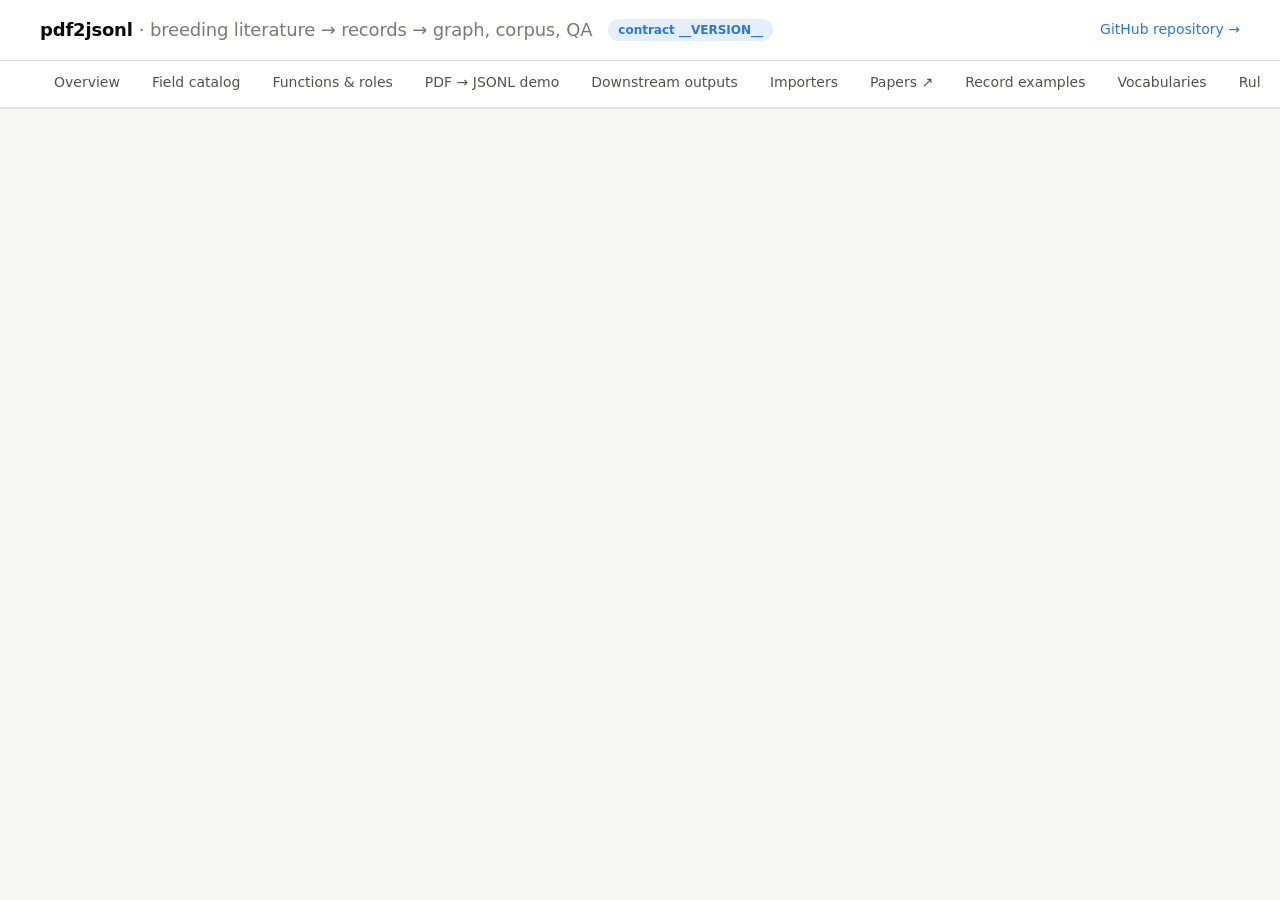
==== commit ffa69082: "Contract 3.4.0: records as a hub, one Pages site, repo tidy Downstream hooks (provisional, AMB-038) " ====
--- a/site/index.template.html
+++ b/site/index.template.html
@@ -4,7 +4,7 @@
 <meta charset="utf-8">
 <meta name="viewport" content="width=device-width, initial-scale=1">
 <title>pdf2jsonl · breeding-literature-record __VERSION__</title>
-<meta name="description" content="Data contract and PDF-to-JSONL demo for breeding-literature records: field catalog, profiles, vocabularies, rules and an end-to-end extraction walk-through.">
+<meta name="description" content="Breeding-literature records as a hub: the data contract, the PDF-to-JSONL pipeline, the importers, and the knowledge graph, corpus, QA seeds and tables derived from the same records.">
 <style>
 :root {
   color-scheme: light;
@@ -15,6 +15,7 @@
   --ok: #1b7f3b; --warn: #a45f00; --err: #c62828; --err-soft: #fdecea; --warn-soft: #fff4e0; --ok-soft: #e6f4ea;
   --av-D: #2a78d6; --av-N: #eb6834; --av-I: #1baf7a; --av-G: #eda100; --av-F: #e87ba4;
   --j-key: #4a3aa7; --j-str: #1b6b3a; --j-num: #b0461a; --j-lit: #8a2c8a;
+  --sp-s: #2a78d6; --sp-p: #b0461a; --sp-o: #1b7f3b; --sp-e: #7a7973;
   --radius: 8px;
   --mono: ui-monospace, SFMono-Regular, Menlo, Consolas, "Liberation Mono", monospace;
 }
@@ -28,6 +29,7 @@
     --ok: #5cc27a; --warn: #e6a23c; --err: #ef6b6b; --err-soft: #3a1d1d; --warn-soft: #3a2c14; --ok-soft: #173222;
     --av-D: #3987e5; --av-N: #d95926; --av-I: #199e70; --av-G: #c98500; --av-F: #d55181;
     --j-key: #a99ff0; --j-str: #7fd19b; --j-num: #f0a070; --j-lit: #e39be3;
+    --sp-s: #5b9df0; --sp-p: #f0a070; --sp-o: #5cc27a; --sp-e: #8f8e86;
   }
 }
 * { box-sizing: border-box; }
@@ -151,12 +153,62 @@
 .linkto { font: inherit; font-size: 12.5px; color: var(--accent); background: none; border: 0; padding: 0; cursor: pointer; text-align: left; }
 .linkto:hover { text-decoration: underline; }
 .vgrid { display: grid; grid-template-columns: repeat(auto-fill, minmax(330px, 1fr)); gap: 12px; }
+/* hub figure */
+.hub { display: grid; grid-template-columns: minmax(0, 1fr) auto minmax(0, 1.5fr) auto minmax(0, 1.3fr); gap: 10px; align-items: center; margin: 14px 0 6px; }
+@media (max-width: 900px) { .hub { grid-template-columns: 1fr; } .hub .arrow { transform: rotate(90deg); justify-self: center; } }
+.hub .col { display: grid; gap: 8px; }
+.hub .box { background: var(--surface); border: 1px solid var(--border); border-radius: var(--radius); padding: 10px 12px; }
+.hub .box b { display: block; font-size: 13px; }
+.hub .box span { color: var(--text-2); font-size: 12.5px; }
+.hub .box.core { border-color: var(--accent); box-shadow: inset 3px 0 0 var(--accent); }
+.hub .arrow { color: var(--text-3); font-size: 20px; }
+.hub a.box { color: inherit; }
+.hub a.box:hover { text-decoration: none; border-color: var(--accent); }
+.hooks { display: flex; flex-wrap: wrap; gap: 4px 6px; margin-top: 6px; }
+/* anchored text */
+.sp { border-radius: 3px; padding: 0 1px; box-shadow: inset 0 -2px 0 var(--c); background: color-mix(in srgb, var(--c) 14%, transparent); }
+.sp-subject { --c: var(--sp-s); } .sp-predicate { --c: var(--sp-p); } .sp-object { --c: var(--sp-o); } .sp-entity { --c: var(--sp-e); }
+.blank { display: inline-block; min-width: 46px; border-bottom: 2px solid var(--accent); background: var(--accent-soft); border-radius: 3px 3px 0 0; color: transparent; user-select: none; }
+.quote { font-size: 14px; line-height: 1.75; }
+.stm { margin-bottom: 10px; }
+.spo { display: flex; flex-wrap: wrap; gap: 6px 10px; align-items: center; margin: 10px 0 6px; }
+.spo .node { font-family: var(--mono); font-size: 12.5px; padding: 2px 8px; border-radius: 6px; border: 1px solid var(--c); background: color-mix(in srgb, var(--c) 10%, transparent); }
+.spo .edge { color: var(--text-2); }
+.legend { display: flex; flex-wrap: wrap; gap: 6px 14px; align-items: center; font-size: 12.5px; color: var(--text-2); margin: 6px 0; }
+.legend i { display: inline-block; width: 10px; height: 10px; border-radius: 50%; margin-right: 5px; vertical-align: -1px; }
+/* graph */
+.graph { background: var(--surface); border: 1px solid var(--border); border-radius: var(--radius); overflow-x: auto; }
+.graph svg { display: block; width: 100%; min-width: 720px; height: auto; }
+.graph text { font: 11.5px system-ui, sans-serif; fill: var(--text); paint-order: stroke; stroke: var(--surface); stroke-width: 3px; stroke-linejoin: round; }
+.graph text.el { fill: var(--text-2); font-family: var(--mono); font-size: 10.5px; }
+.graph .e-statement { stroke: var(--accent); stroke-width: 2; fill: none; }
+.graph .e-mention { stroke: var(--border); stroke-width: 1; fill: none; }
+.graph .e-link { stroke: var(--warn); stroke-width: 1.3; stroke-dasharray: 4 3; fill: none; }
+.graph .e-provenance { stroke: var(--text-3); stroke-width: 0.8; stroke-dasharray: 1 3; fill: none; }
+.graph .n-record { fill: var(--surface-2); stroke: var(--text-3); cursor: pointer; }
+.graph .n-source { fill: var(--text-3); }
+.graph a:hover .n-record { stroke: var(--accent); stroke-width: 2; }
+/* importers */
+.bar { display: flex; height: 10px; border-radius: 5px; overflow: hidden; background: var(--surface-2); margin: 6px 0; }
+.bar i { display: block; height: 100%; }
+.imp { margin-bottom: 16px; }
+.imp h3 { margin: 0; }
+.imp .cmd { font-family: var(--mono); font-size: 12px; background: var(--surface-2); border-radius: 6px; padding: 8px 10px; margin: 10px 0; overflow-x: auto; white-space: nowrap; }
+.mini { display: flex; flex-wrap: wrap; gap: 6px 18px; margin: 6px 0; }
+.mini div b { font-size: 18px; font-variant-numeric: tabular-nums; }
+.mini div span { color: var(--text-2); font-size: 12px; margin-left: 4px; }
+.sitemap { display: grid; grid-template-columns: repeat(auto-fit, minmax(190px, 1fr)); gap: 10px; margin: 14px 0; }
+.sitemap a { display: block; background: var(--surface); border: 1px solid var(--border); border-radius: var(--radius); padding: 12px 14px; color: inherit; }
+.sitemap a:hover { border-color: var(--accent); text-decoration: none; }
+.sitemap a b { display: block; }
+.sitemap a span { color: var(--text-2); font-size: 12.5px; }
+img.diagram { display: block; width: 100%; height: auto; background: #fff; border-radius: var(--radius); }
 footer { color: var(--text-3); font-size: 12.5px; border-top: 1px solid var(--border); padding-block: 18px; }
 </style>
 </head>
 <body>
 <header class="top"><div class="wrap">
-  <h1>pdf2jsonl <span>· breeding literature → atomic JSONL</span></h1>
+  <h1>pdf2jsonl <span>· breeding literature → records → graph, corpus, QA</span></h1>
   <span class="pill" id="ver-pill">contract __VERSION__</span>
   <span class="spacer"></span>
   <a id="repo-link" href="#">GitHub repository →</a>
@@ -166,6 +218,9 @@
   <a href="#fields" data-view="fields">Field catalog</a>
   <a href="#functions" data-view="functions">Functions &amp; roles</a>
   <a href="#demo" data-view="demo">PDF → JSONL demo</a>
+  <a href="#downstream" data-view="downstream">Downstream outputs</a>
+  <a href="#importers" data-view="importers">Importers</a>
+  <a href="papers.html" title="Paper dashboard: every paper with its runs, records, evidence and exports">Papers ↗</a>
   <a href="#records" data-view="records">Record examples</a>
   <a href="#vocab" data-view="vocab">Vocabularies</a>
   <a href="#rules" data-view="rules">Rules &amp; ambiguities</a>
@@ -175,6 +230,8 @@
   <section class="view" id="view-fields"></section>
   <section class="view" id="view-functions"></section>
   <section class="view" id="view-demo"></section>
+  <section class="view" id="view-downstream"></section>
+  <section class="view" id="view-importers"></section>
   <section class="view" id="view-records"></section>
   <section class="view" id="view-vocab"></section>
   <section class="view" id="view-rules"></section>
@@ -185,7 +242,7 @@
 <script>
 "use strict";
 const DATA = JSON.parse(document.getElementById("site-data").textContent);
-const C = DATA.contract, D = DATA.demo;
+const C = DATA.contract, D = DATA.demo, X = D.derived;
 const F = Object.fromEntries(C.fields.map(f => [f.path, f]));
 const GROUPS = Object.keys(C.groups);
 const AV = ["D", "N", "I", "G", "F"];
@@ -202,6 +259,10 @@
 const roleTag = r => r ? `<a class="tag" href="#fields?role=${encodeURIComponent(r)}" title="${esc((ROLE[r] || {}).description_zh || "")}">${esc((ROLE[r] || {}).label_zh || r)}</a>` : "";
 const facetsOf = (f, fn) => (((ROLE[f.key_role] || {}).facets || {})[fn] || []);
 const facetLabel = (fn, k) => (((FN[fn] || {}).facets || {})[k] || {}).label_zh || k;
+const TAGS = C.tags || {}, ORIGIN = C.codes.origin || {};
+const docTag = t => `<a class="tag" href="#fields?tag=${encodeURIComponent(t)}" title="${esc((TAGS[t] || {}).description_zh || "")}">${esc((TAGS[t] || {}).label_zh || t)}</a>`;
+const fl = p => F[p] ? fieldLink(p) : `<span class="mono">${esc(p)}</span>`;
+const short = v => typeof v === "string" ? v : JSON.stringify(v);
 
 // ---------------------------------------------------------------- JSON view with field-name links
 function jsonHTML(v, ind = "", parentKey = null, depth = 0) {
@@ -246,9 +307,35 @@
     <td class="small mono">${esc(v.profiles.join(", "))}</td></tr>`).join("");
   $("#view-overview").innerHTML = `
     <h2>${esc(C.title_zh)} <span class="muted">· ${esc(C.name)}</span></h2>
-    <p class="lead">The repository owns the data contract; the <b>pdf2jsonl</b> Skill is the operational entry point.
-      One canonical field catalog generates the JSON Schema, profiles, dictionaries and validation, and the extraction
-      pipeline resolves the contract version at run time. ${esc(C.baseline_zh || "")}</p>
+    <p class="lead">A paper is extracted <b>once</b> into atomic JSONL records and consumed many times. The record is the hub: it carries, as fields,
+      what a knowledge graph, a corpus, a QA set and relational tables each need, so no consumer parses the text a second time.
+      The repository owns that data contract; the <b>pdf2jsonl</b> Skill and the importers are the ways in. ${esc(C.baseline_zh || "")}</p>
+    <div class="hub" role="img" aria-label="Papers and existing data become records; records feed the knowledge graph, corpus, QA seeds and tables">
+      <div class="col">
+        <a class="box" href="#demo"><b>Paper (PDF)</b><span>agent extraction with verbatim evidence</span></a>
+        <a class="box" href="#importers"><b>Existing structured data</b><span>${DATA.importers.map(i => esc(i.command)).join(" · ")} importers</span></a>
+      </div>
+      <div class="arrow" aria-hidden="true">→</div>
+      <div class="box core"><b>Records · JSONL</b><span>one fact per line, validated against contract ${esc(C.version)}</span>
+        <div class="hooks">${["statement: subject · predicate · object", "entity markers with offsets", "qualifiers and hedge", "record links", "page · quote · span", "stable IDs"].map(h => `<span class="tag acc">${h}</span>`).join("")}</div>
+        <div class="small" style="margin-top:6px"><a href="#downstream">the hooks every consumer reads →</a></div></div>
+      <div class="arrow" aria-hidden="true">→</div>
+      <div class="col">
+        <a class="box" href="#downstream?part=graph"><b>Knowledge graph</b><span>${X.counts.statements} statements · ${X.counts.graph_nodes} nodes · ${X.counts.triples} triples</span></a>
+        <a class="box" href="#downstream?part=corpus"><b>Corpus</b><span>${X.counts.corpus_chunks} quotes with entity offsets</span></a>
+        <a class="box" href="#downstream?part=qa"><b>QA seeds</b><span>${X.counts.qa_seeds} cloze items citing their records</span></a>
+        <a class="box" href="#downstream?part=tables"><b>Relational tables</b><span>${Object.keys(X.tables).length} tables (CSV)</span></a>
+      </div>
+    </div>
+    <p class="small muted">Counts are from the example paper of the <a href="#demo">walk-through</a>.</p>
+    <div class="sitemap">
+      <a href="#fields"><b>Field catalog</b><span>${C.fields.length} fields with definition, JSON example and tags</span></a>
+      <a href="#demo"><b>PDF → JSONL demo</b><span>candidates, verification, records, evidence chain</span></a>
+      <a href="#downstream"><b>Downstream outputs</b><span>graph, corpus, QA seeds and tables from the same records</span></a>
+      <a href="papers.html"><b>Papers ↗</b><span>${DATA.papers.papers} paper${DATA.papers.papers === 1 ? "" : "s"} · ${DATA.papers.runs} run${DATA.papers.runs === 1 ? "" : "s"} · ${DATA.papers.records} records, with exports</span></a>
+      <a href="#importers"><b>Importers</b><span>${DATA.importers.length} existing formats mapped leaf by leaf</span></a>
+      <a href="pipeline.html"><b>Pipeline diagram ↗</b><span>every stage, in Chinese and English</span></a>
+    </div>
     <div class="tiles">
       <div class="tile"><div class="k">Fields</div><div class="v">${C.fields.length}</div><div class="s">${nV} verified · ${C.fields.length - nV} provisional</div></div>
       <div class="tile"><div class="k">Field groups</div><div class="v">${GROUPS.length}</div><div class="s">${GROUPS.join(" · ")}</div></div>
@@ -278,12 +365,15 @@
     <ol class="flow">
       <li><b>Resolve</b><div>contract version + profile (<code>latest</code> or an exact release)</div></li>
       <li><b>Prepare</b><div>parse the PDF text layer; render the brief from the profile</div></li>
-      <li><b>Extract</b><div>the agent writes candidates: D fields + page + verbatim quote</div></li>
+      <li><b>Extract</b><div>the agent writes candidates: D fields, the statement as subject · predicate · object, page + verbatim quote</div></li>
       <li><b>Verify &amp; repair</b><div>quotes checked against the page; structural fixes logged</div></li>
-      <li><b>Assemble &amp; link</b><div>IDs, locators, normalized values, review status by rule; candidate links become record IDs</div></li>
+      <li><b>Assemble, anchor &amp; link</b><div>IDs, locators, normalized values by rule; entities and predicate anchored in the quote; candidate links become record IDs</div></li>
       <li><b>Validate &amp; write</b><div>records · errors · validation report with evidence-chain audit · manifest</div></li>
     </ol>
     <p class="small"><a href="#demo">See it run on the synthetic example paper →</a></p>
+    <details><summary>Pipeline diagram: contract, extraction, importers, outputs</summary>
+      <a href="pipeline.html" title="Open the diagram page: language switch, actual size, SVG download"><img class="diagram" src="assets/pipeline.en.svg" loading="lazy"
+        alt="Pipeline: a versioned contract governs PDF extraction and the importers; accepted records feed tables, a knowledge graph, a corpus with QA seeds and document bundles; rejections go to review"></a></details>
     <h3>Record kinds</h3>
     <div class="tbl-wrap"><table><thead><tr><th>record_kind</th><th>名称</th><th>record_grain</th><th>Description</th></tr></thead><tbody>${kinds}</tbody></table></div>
     <h3>Releases</h3>
@@ -291,14 +381,15 @@
 }
 
 // ---------------------------------------------------------------- field catalog
-const FS = { q: "", group: "", profile: "", maturity: "", since: "", req: "", fn: "", role: "", av: new Set(AV), open: null };
+const FS = { q: "", group: "", profile: "", maturity: "", since: "", req: "", fn: "", role: "", tag: "", origin: "", av: new Set(AV), open: null };
 function renderFieldsShell() {
   const profs = Object.keys(C.profiles);
   const sinces = [...new Set(C.fields.map(f => f.since))].sort();
   $("#view-fields").innerHTML = `
     <h2>Field catalog</h2>
     <p class="lead">Every field of contract ${esc(C.version)}, generated from <code>field_catalog/field_catalog.yaml</code>.
-      Records nest by group: the field <code>common.record_id</code> is written <code>{"common": {"record_id": …}}</code>. Click a row for details.</p>
+      Records nest by group: the field <code>common.record_id</code> is written <code>{"common": {"record_id": …}}</code>. Click a row for its
+      JSON example, role, tags, rules and source. Examples are synthetic values for one field, not defaults and not a complete record.</p>
     <div class="controls">
       <input type="search" id="f-q" placeholder="Search field path, definition, source…" aria-label="Search fields">
       <select id="f-group" aria-label="Group"><option value="">All groups</option>${GROUPS.map(g => `<option>${g}</option>`).join("")}</select>
@@ -309,16 +400,19 @@
       <select id="f-fn" aria-label="Function"><option value="">Any function</option>${FNS.map(fn => `<option value="${esc(fn)}">${esc(FN[fn].label_zh)}</option>`).join("")}</select>
       <select id="f-role" aria-label="Key role"><option value="">Any key role</option>${Object.keys(FAM).map(fam => `<optgroup label="${esc(FAM[fam].label_zh)}">${
         Object.entries(ROLE).filter(([, r]) => r.family === fam).map(([k, r]) => `<option value="${esc(k)}">${esc(r.label_zh)} · ${esc(k)}</option>`).join("")}</optgroup>`).join("")}</select>
+      <select id="f-tag" aria-label="Tag"><option value="">Any tag</option>${Object.entries(TAGS).map(([k, t]) => `<option value="${esc(k)}">${esc(t.label_zh)}</option>`).join("")}</select>
+      <select id="f-origin" aria-label="Origin"><option value="">Any origin</option>${Object.entries(ORIGIN).map(([k, o]) => `<option value="${esc(k)}">${esc(k)} — ${esc(o.label_zh || "")}</option>`).join("")}</select>
     </div>
     <div class="controls" role="group" aria-label="Availability">
       ${AV.map(a => `<button class="chip" data-av="${a}" aria-pressed="true">${av(a)} ${esc(C.codes.availability[a].label_en)}</button>`).join("")}
       <span class="spacer" style="flex:1"></span><span class="small muted" id="f-count"></span>
     </div>
-    <p class="small muted">Functions: <span class="tag acc">stated by the source</span> (v3 group or downstream column) · <span class="tag">added⁺</span> by the repository from the key role (AMB-032).</p>
+    <p class="small muted">Functions: <span class="tag acc">stated by the source</span> (v3 group or downstream column) · <span class="tag">added⁺</span> by the repository from the key role (AMB-032).
+      Tags (${Object.values(TAGS).map(t => esc(t.label_zh)).join(" · ")}) are the documentation labels of <code>docs/field_classification.yaml</code>; a field may carry several.</p>
     <div class="tbl-wrap"><table><thead><tr><th>Field path</th><th>Type</th><th>Avail.</th><th>Req.</th><th>Role · functions</th><th>Definition (定义)</th></tr></thead><tbody id="f-body"></tbody></table></div>`;
   const bind = (id, key) => $(id).addEventListener("input", e => { FS[key] = e.target.value; FS.open = null; renderFieldRows(); });
   bind("#f-q", "q"); bind("#f-group", "group"); bind("#f-profile", "profile"); bind("#f-maturity", "maturity"); bind("#f-since", "since"); bind("#f-req", "req");
-  bind("#f-fn", "fn"); bind("#f-role", "role");
+  bind("#f-fn", "fn"); bind("#f-role", "role"); bind("#f-tag", "tag"); bind("#f-origin", "origin");
   $("#view-fields").querySelectorAll(".chip").forEach(b => b.addEventListener("click", () => {
     const a = b.dataset.av; FS.av.has(a) ? FS.av.delete(a) : FS.av.add(a);
     b.setAttribute("aria-pressed", FS.av.has(a)); renderFieldRows();
@@ -332,7 +426,7 @@
 function syncFieldControls() {
   $("#f-q").value = FS.q; $("#f-group").value = FS.group; $("#f-profile").value = FS.profile;
   $("#f-maturity").value = FS.maturity; $("#f-since").value = FS.since; $("#f-req").value = FS.req;
-  $("#f-fn").value = FS.fn; $("#f-role").value = FS.role;
+  $("#f-fn").value = FS.fn; $("#f-role").value = FS.role; $("#f-tag").value = FS.tag; $("#f-origin").value = FS.origin;
   $("#view-fields").querySelectorAll(".chip").forEach(b => b.setAttribute("aria-pressed", FS.av.has(b.dataset.av)));
 }
 function fieldDetail(f) {
@@ -342,7 +436,11 @@
   const rules = C.rules.filter(r => r.fields.includes(f.path)).map(r => `<span class="tag ${r.severity === "error" ? "err" : "warn"}" title="${esc(r.title_zh)}">${esc(r.id)}</span>`).join(" ");
   const role = ROLE[f.key_role] || {};
   const serves = (f.serves || []).map(fn => `<div>${fnTag(f, fn)} <span class="small">${facetsOf(f, fn).map(k => esc(facetLabel(fn, k))).join(" · ")}</span></div>`).join("");
+  const item = f.type.startsWith("array_") && C.types[f.type] && C.types[f.type].item && C.types[f.type].item.properties;
   return `<dl class="kv">
+    ${f.example !== undefined ? `<dt>JSON example (示例)</dt><dd><pre class="json" style="padding:0;max-height:220px">${jsonHTML({ [f.group]: { [f.path.slice(f.group.length + 1)]: f.example } })}</pre></dd>` : ""}
+    ${item ? `<dt>Item keys</dt><dd class="small">${Object.entries(item).map(([k, v]) => `<code>${esc(k)}</code>${v.description ? " " + esc(v.description) : ""}`).join(" · ")}</dd>` : ""}
+    ${(f.tags || []).length ? `<dt>Tags (功能分类)</dt><dd>${f.tags.map(docTag).join(" ")}</dd>` : ""}
     <dt>Key role (键角色)</dt><dd>${roleTag(f.key_role)} <span class="muted small">${esc((FAM[role.family] || {}).label_zh || "")}</span> — ${esc(role.description_zh || "")}
       <div class="small muted" style="margin-top:2px">graph: ${esc((role.projection || {}).kg || "—")} · tables: ${esc((role.projection || {}).rdb || "—")} · triple: ${esc((role.projection || {}).triple || "—")} · QA/corpus: ${esc((role.projection || {}).qa_corpus || "—")}</div></dd>
     <dt>Serves (服务功能 · 分面)</dt><dd>${serves}</dd>
@@ -350,7 +448,8 @@
     ${f.argument_role ? `<dt>Evidence-chain element</dt><dd>${esc((ARG[f.argument_role] || {}).label_en || f.argument_role)} · ${esc((ARG[f.argument_role] || {}).label_zh || "")} <span class="muted small">(TRACE)</span></dd>` : ""}
     <dt>Data source (数据来源)</dt><dd>${esc(f.data_source_zh || "—")}</dd>
     <dt>Downstream (下游用途)</dt><dd>${esc(f.downstream_zh || "—")}</dd>
-    <dt>Since · maturity · origin</dt><dd>${esc(f.since)} · ${esc(f.maturity)} · ${esc((f.origin || []).join(", "))}</dd>
+    <dt>Since · maturity · origin</dt><dd>${esc(f.since)} · ${esc(f.maturity)} · ${(f.origin || []).map(o => `<a href="#fields?origin=${encodeURIComponent(o)}" title="${esc((ORIGIN[o] || {}).label_zh || "")}">${esc(o)}</a>`).join(", ")}</dd>
+    ${f.notes_zh ? `<dt>Notes</dt><dd class="small">${esc(f.notes_zh)}</dd>` : ""}
     ${f.constraints ? `<dt>Constraints</dt><dd class="mono">${esc(JSON.stringify(f.constraints))}</dd>` : ""}
     ${voc ? `<dt>Vocabulary</dt><dd><a href="#vocab?q=${encodeURIComponent(voc.name)}">${esc(voc.name)}</a> <span class="tag">${esc(voc.enforcement)}</span> <span class="tag">${esc(voc.closure)}</span>
       <div class="codes" style="margin-top:6px">${voc.values.slice(0, 40).map(v => `<code title="${esc(v.label_zh || "")}">${esc(v.code)}</code>`).join("")}${voc.values.length > 40 ? ` <span class="muted">+${voc.values.length - 40} more</span>` : ""}</div></dd>` : ""}
@@ -367,15 +466,18 @@
     (!FS.group || f.group === FS.group) && FS.av.has(f.availability) && (!prof || prof.roles[f.path]) &&
     (!FS.maturity || f.maturity === FS.maturity) && (!FS.since || f.since === FS.since) && (!FS.req || f.required === FS.req) &&
     (!FS.fn || (f.serves || []).includes(FS.fn)) && (!FS.role || f.key_role === FS.role) &&
+    (!FS.tag || (f.tags || []).includes(FS.tag)) && (!FS.origin || (f.origin || []).includes(FS.origin)) &&
     (!q || (f.path + " " + (f.definition_zh || "") + " " + (f.data_source_zh || "") + " " + (f.vocabulary || "") + " " +
-      (f.key_role || "") + " " + ((ROLE[f.key_role] || {}).label_zh || "")).toLowerCase().includes(q)));
+      (f.key_role || "") + " " + ((ROLE[f.key_role] || {}).label_zh || "") + " " + (f.tags || []).map(t => (TAGS[t] || {}).label_zh || t).join(" ") +
+      " " + (f.example !== undefined ? short(f.example) : "")).toLowerCase().includes(q)));
   if (rows.length === 1) FS.open = rows[0].path;
   $("#f-count").textContent = `${rows.length} of ${C.fields.length} fields`;
   $("#f-body").innerHTML = rows.map(f => {
     const [g, n] = [f.group, f.path.slice(f.group.length + 1)];
     const row = `<tr class="frow" data-path="${esc(f.path)}"><td class="path"><span class="g">${esc(g)}.</span>${esc(n)}${f.maturity === "provisional" ? ' <span class="tag" title="provisional: written by the repository, awaiting confirmation">prov.</span>' : ""}</td>
       <td class="mono small">${esc(f.type)}</td><td>${av(f.availability)}</td><td><b>${esc(f.required)}</b></td>
-      <td style="white-space:nowrap">${roleTag(f.key_role)}<br>${(f.serves || []).map(fn => fnTag(f, fn)).join(" ")}</td><td>${esc(f.definition_zh)}</td></tr>`;
+      <td style="white-space:nowrap">${roleTag(f.key_role)}<br>${(f.serves || []).map(fn => fnTag(f, fn)).join(" ")}</td><td>${esc(f.definition_zh)}
+        ${f.example !== undefined ? `<div class="mono small muted" style="margin-top:2px;overflow-wrap:anywhere">${esc(short(f.example).slice(0, 110))}${short(f.example).length > 110 ? "…" : ""}</div>` : ""}</td></tr>`;
     return row + (FS.open === f.path ? `<tr class="detail"><td colspan="6">${fieldDetail(f)}</td></tr>` : "");
   }).join("") || `<tr><td colspan="6" class="muted">No field matches these filters.</td></tr>`;
 }
@@ -426,7 +528,7 @@
     <p class="small muted">Number of fields with each role that serve each function. Darker cells hold more fields. Click a number to list the fields.</p>
     <div class="tbl-wrap"><table><thead><tr><th>Family</th><th>Key role</th><th class="num">Fields</th>${FNS.map(fn => `<th class="num">${esc(FN[fn].short_zh || fn)}</th>`).join("")}</tr></thead><tbody>${matrix}</tbody></table></div>
     <h3>How each role lands in derived forms</h3>
-    <p class="small muted"><code>bdc derive</code> follows this table: no field list is hard-coded.</p>
+    <p class="small muted"><code>bdc derive</code> follows this table: no field list is hard-coded. <a href="#downstream">See what it builds from the example records →</a></p>
     <div class="tbl-wrap"><table><thead><tr><th>Key role</th><th>Description</th><th>Knowledge graph</th><th>Relational DB</th><th>Triples</th><th>QA / corpus</th></tr></thead><tbody>${proj}</tbody></table></div>
     <h3>Evidence-chain elements (after TRACE)</h3>
     <p class="small muted">${esc(C.codes.argument_role_source || "")}. The pipeline's audit reports which elements each statement has and which it reaches through its links. It gives no score.</p>
@@ -548,29 +650,52 @@
       <div class="tbl-wrap"><table><thead><tr><th>Element</th><th class="num">stated</th><th class="num">in chain</th></tr></thead><tbody>${cov}</tbody></table></div>
     </div>`;
 }
+// ---------------------------------------------------------------- anchors: a quote with the spans the record carries
+const STM = Object.fromEntries(X.statements.map(st => [st.record_id, st]));
+const CHUNK = {};
+for (const c of X.corpus) for (const id of c.chunk_support_ids) CHUNK[id] = c;
+const ENDS = ["subject", "predicate", "object"];
+function annotate(text, spans) {
+  const cuts = [...new Set([0, text.length, ...spans.flatMap(x => [x.start, x.end])])].filter(n => n >= 0 && n <= text.length).sort((a, b) => a - b);
+  let html = "";
+  for (let k = 0; k < cuts.length - 1; k++) {
+    const [a, b] = [cuts[k], cuts[k + 1]], seg = esc(text.slice(a, b));
+    const hit = spans.find(x => x.start <= a && x.end >= b);
+    html += hit ? `<span class="sp ${hit.cls}" title="${esc(hit.title)}">${seg}</span>` : seg;
+  }
+  return html;
+}
+const stmSpans = st => ENDS.filter(k => (st.anchors || {})[k]).map(k => ({ start: st.anchors[k][0], end: st.anchors[k][1], cls: "sp-" + k,
+  title: k === "predicate" ? `predicate · ${st.predicate}` : `${k} · ${st[k + "_type"] || "untyped"} · ${st[k]}` }));
+const entSpans = c => (c.entities || []).map(e => ({ start: e.start, end: e.end, cls: "sp-entity", title: `${e.entity_type || "entity"}${e.source_field ? " · " + e.source_field : ""}` }));
+const STATUS = { ontology: ["ok", "aligned to a relation ontology"], reviewed: ["ok", "code chosen by a reviewer"], lexicon: ["acc", "cue words and the entity types of both ends match exactly one code"],
+  verbatim: ["", "only the words of the paper; no code fits without interpretation"], unlabelled: ["warn", "subject and object without any predicate"] };
+const statusTag = k => `<span class="tag ${(STATUS[k] || [""])[0]}" title="${esc((STATUS[k] || ["", ""])[1])}">${esc(k)}</span>`;
+const recLink = id => RID[id] ? `<a href="#demo?rec=${encodeURIComponent(id)}" title="${esc(id)}">${esc(RID[id].common.record_kind)}: ${esc(summary(RID[id]).slice(0, 80))}</a>` : `<span class="mono small">${esc(id)}</span>`;
+function statementCard(st, withRecord) {
+  const quals = Object.entries(st.qualifiers || {}).map(([k, v]) => `<span class="tag" title="qualifier · ${esc(k)}">${esc(k.split(".").pop())} = ${esc(short(v))}</span>`).join(" ");
+  return `<div class="card pad stm">
+    <div class="quote">${annotate(st.source_quote || "", stmSpans(st))}</div>
+    <div class="spo"><span class="node sp-subject" title="${esc(st.subject_mention || "")}">${esc(st.subject)}</span>
+      <span class="edge">— <b class="mono">${esc(st.predicate)}</b> ${statusTag(st.predicate_status)} →</span>
+      <span class="node sp-object" title="${esc(st.object_mention || "")}">${esc(st.object)}</span></div>
+    <div class="small">${st.hedge ? `<span class="tag warn" title="verbatim hedge: this statement is not a finding">hedged</span> <i>${esc(st.hedge)}</i><br>` : ""}
+      ${quals ? `qualifiers ${quals}<br>` : ""}
+      <span class="muted">p.${esc(st.source_page ?? "?")} · <span class="mono">${esc(st.statement_id)}</span>${st.relation_polarity ? " · polarity " + esc(st.relation_polarity) : ""}</span>
+      ${withRecord ? ` · ${recLink(st.record_id)}` : ""}</div></div>`;
+}
 function derivedSection() {
-  const X = D.derived;
-  if (!X) return "";
   const c = X.counts;
-  const node = v => { v = String(v); return v.startsWith("rec:") && RID[v.slice(4)] ? `<span title="${esc(v)}">${recBtn(v.slice(4))}</span>` : `<span class="mono small">${esc(v)}</span>`; };
-  const trip = t => `<tr><td>${node(t.s)}</td><td class="mono small">${esc(t.p)}</td><td>${node(t.o)}</td><td class="small">${esc(t.o_kind)}</td></tr>`;
-  return `<h3>Derived views (function 3: <code>bdc derive</code>)</h3>
-    <p class="small muted">The same records turned into relational tables, knowledge-graph triples and an evidence corpus. Each field lands where its key role says
-      (<a href="#functions">roles →</a>). Nothing is added that the records do not contain. A statement without a reviewed predicate stays <code>bdc:unlabelled_relation</code>.</p>
+  return `<h3>Downstream outputs (function 3: <code>bdc derive</code>)</h3>
+    <p class="small muted">The same records, without another pass over the text: every row below is read from a field the records already carry.</p>
     <div class="tiles">
-      ${["records", "sources", "record_entities", "record_links", "record_values"].map(t => `<div class="tile"><div class="k">table ${esc(t)}</div><div class="v">${c["table:" + t] || 0}</div><div class="s">rows (CSV)</div></div>`).join("")}
-      <div class="tile"><div class="k">triples</div><div class="v">${c.triples}</div><div class="s">JSONL with record provenance</div></div>
-      <div class="tile"><div class="k">corpus chunks</div><div class="v">${c.corpus_chunks}</div><div class="s">one per distinct quote</div></div>
+      <a class="tile" href="#downstream?part=statements" style="color:inherit"><div class="k">statements</div><div class="v">${c.statements}</div><div class="s">subject · predicate · object</div></a>
+      <a class="tile" href="#downstream?part=graph" style="color:inherit"><div class="k">graph</div><div class="v">${c.graph_nodes}</div><div class="s">nodes · ${c.graph_edges} edges · ${c.triples} triples</div></a>
+      <a class="tile" href="#downstream?part=corpus" style="color:inherit"><div class="k">corpus chunks</div><div class="v">${c.corpus_chunks}</div><div class="s">quotes with entity offsets</div></a>
+      <a class="tile" href="#downstream?part=qa" style="color:inherit"><div class="k">QA seeds</div><div class="v">${c.qa_seeds}</div><div class="s">cloze items citing records</div></a>
+      <a class="tile" href="#downstream?part=tables" style="color:inherit"><div class="k">tables</div><div class="v">${Object.keys(X.tables).length}</div><div class="s">${Object.values(X.tables).reduce((n, t) => n + t.total, 0)} rows (CSV)</div></a>
     </div>
-    <div>
-      <div><h3 style="margin-top:8px">record_links</h3><div class="tbl-wrap"><table><thead><tr><th>From</th><th>Field</th><th>To</th><th>Element</th></tr></thead><tbody>
-        ${X.record_links.map(l => `<tr><td>${recBtn(l.record_id)}</td><td>${fieldLink(l.field, l.field.split(".")[1])}</td><td>${recBtn(l.target_record_id)}</td><td class="small">${esc(l.argument_role || "")}</td></tr>`).join("")}
-      </tbody></table></div></div>
-      <div><h3>Triples: relation statement and one edge per predicate (sample)</h3><div class="tbl-wrap"><table><thead><tr><th>Subject</th><th>Predicate</th><th>Object</th><th>Kind</th></tr></thead><tbody>
-        ${X.statements.map(trip).join("")}${X.entity_triples.map(trip).join("")}
-      </tbody></table></div></div>
-    </div>
-    <details><summary>Corpus chunks (sample)</summary><div class="card"><pre class="json">${jsonHTML(X.corpus)}</pre></div></details>`;
+    <p class="small"><a href="#downstream">Open the downstream outputs →</a></p>`;
 }
 function renderPages() {
   const spans = D.records.map(r => ({ id: r.common.record_id, s: spanOf(r) })).filter(x => x.s);
@@ -600,6 +725,11 @@
     const cand = ci != null ? D.candidates.candidates[ci] : null;
     const warns = (it.v.warnings || []).map(w => `<li><span class="mono small">${esc(w.code)}</span> ${w.path && F[w.path] ? fieldLink(w.path) : ""} — ${esc(w.message)}</li>`).join("");
     const lk = linksOf(it.rec), by = linkedBy(id), ar = AREC[id];
+    const st = STM[id], ch = CHUNK[id];
+    const hooks = st || (ch && (ch.entities || []).length) ? `<div class="small" style="margin-top:10px;border-top:1px solid var(--border);padding-top:8px"><b>Hooks for downstream</b>
+      <span class="muted">— anchored by the pipeline in the quote (<a href="#downstream">what they feed →</a>)</span>
+      <div class="quote" style="margin-top:4px">${annotate(it.rec.common.source_quote || "", [...(st ? stmSpans(st) : []), ...(ch && ch.chunk_text === it.rec.common.source_quote ? entSpans(ch) : [])])}</div>
+      ${st ? `<div style="margin-top:4px"><span class="mono">${esc(st.subject)}</span> — <b class="mono">${esc(st.predicate)}</b> ${statusTag(st.predicate_status)} → <span class="mono">${esc(st.object)}</span></div>` : ""}</div>` : "";
     const chain = lk.length || by.length || ar ? `<div class="small" style="margin-top:10px;border-top:1px solid var(--border);padding-top:8px"><b>Evidence chain</b>
       ${ar ? `<div style="margin-top:4px">${elTags(ar)} ${flagTags(ar)}</div>` : ""}
       ${lk.map(l => `<div>${esc(l.name)} → ${l.ids.map(recBtn).join(" · ")}</div>`).join("")}
@@ -607,7 +737,7 @@
     box.innerHTML = `<div class="card pad" style="margin-bottom:12px"><div class="row1" style="display:flex;gap:8px;flex-wrap:wrap;align-items:center">
         <span class="tag acc">${esc(it.rec.common.record_kind)}</span>${reviewTag(it.rec.common.review_status)}<span class="mono small">${esc(id)}</span>
         <span class="muted small">locator: <span class="mono">${esc(it.rec.common.source_locator)}</span></span></div>
-        ${warns ? `<ul class="issues small">${warns}</ul>` : `<div class="small muted" style="margin-top:6px">No warnings: the quote was found on the stated page and every value appears in it.</div>`}${chain}</div>
+        ${warns ? `<ul class="issues small">${warns}</ul>` : `<div class="small muted" style="margin-top:6px">No warnings: the quote was found on the stated page and every value appears in it.</div>`}${chain}${hooks}</div>
       <div class="grid2">
         <div class="card"><div class="panel-h"><span>Candidate — written by the agent</span><span class="muted small">${cand ? "candidates[" + ci + "]" : "system record"}</span></div>
           <pre class="json">${cand ? jsonHTML(cand) : '<span class="muted">No candidate: the pipeline creates this record for the input PDF itself (profile system record).</span>'}</pre></div>
@@ -630,6 +760,232 @@
   }
 }
 
+// ---------------------------------------------------------------- downstream outputs
+const HOOKS = [
+  ["Statement", ["transform.subject_mention", "transform.predicate_mention", "transform.object_mention"], "the model, verbatim from the quote", "graph edges · QA"],
+  ["Entity markers", ["transform.entity_links"], "the pipeline: type from the field that lists the mention, offsets in the quote, role in the statement", "graph nodes · corpus annotation · QA answer spans"],
+  ["Relation anchor", ["transform.predicate_start_offset", "transform.predicate_end_offset"], "the pipeline", "corpus annotation · relation-extraction data"],
+  ["Normalised predicate", ["transform.predicate_code", "transform.predicate_label", "transform.predicate_id"], "lexicon (pipeline) → reviewer → ontology alignment", "graph edge type"],
+  ["Typed, aligned ends", ["transform.subject_type", "transform.object_type", "transform.subject_id", "transform.object_id"], "reviewers and entity alignment (Topic 1)", "graph node identity"],
+  ["Hedge and limits", ["agent.claim_qualifier_text", "agent.stated_limitations"], "the model, verbatim", "every consumer: a hedged statement is not a finding"],
+  ["Record links", ["agent.evidence_record_ids", "skills.method_record_ids"], "the pipeline, from candidate links", "edges between records · multi-hop QA"],
+  ["Evidence", ["common.source_id", "common.source_page", "common.source_quote", "common.source_span"], "the pipeline and the model", "provenance of every derived row"],
+];
+const PALETTE = ["var(--av-D)", "var(--av-N)", "var(--av-I)", "var(--av-G)", "var(--av-F)", "var(--j-key)", "var(--j-lit)", "var(--text-3)"];
+const GS = { kinds: new Set(["statement", "mention", "link"]) };
+function graphLayout(nodes, edges, W, H) {
+  const idx = Object.fromEntries(nodes.map((n, i) => [n.id, i]));
+  const ents = nodes.filter(n => n.kind === "entity"), rest = nodes.filter(n => n.kind !== "entity");
+  ents.forEach((n, i) => { const a = 2 * Math.PI * i / Math.max(1, ents.length); n.x = W / 2 + 0.3 * W * Math.cos(a); n.y = H / 2 + 0.3 * H * Math.sin(a); });
+  rest.forEach((n, i) => { const a = 2 * Math.PI * i / Math.max(1, rest.length) + 0.3; n.x = W / 2 + 0.45 * W * Math.cos(a); n.y = H / 2 + 0.45 * H * Math.sin(a); });
+  const deg = {};
+  for (const e of edges) { deg[e.s] = (deg[e.s] || 0) + 1; deg[e.o] = (deg[e.o] || 0) + 1; }
+  // a hub mentioned by many records gets longer spokes, so its records spread around it instead of piling up
+  const springs = edges.map(e => [idx[e.s], idx[e.o], e.kind === "statement" ? 250 : e.kind === "mention" ? 90 + 7 * Math.min(22, deg[e.o] || 0) : 170])
+    .filter(l => l[0] != null && l[1] != null && l[0] !== l[1]);
+  const STEPS = 520;
+  for (let it = 0; it < STEPS; it++) {
+    const dx = nodes.map(() => 0), dy = nodes.map(() => 0);
+    for (let a = 0; a < nodes.length; a++) for (let b = a + 1; b < nodes.length; b++) {
+      const x = nodes[a].x - nodes[b].x || 0.5, y = nodes[a].y - nodes[b].y || 0.5, d2 = x * x + y * y, d = Math.sqrt(d2), f = 30000 / d2;
+      dx[a] += x / d * f; dy[a] += y / d * f; dx[b] -= x / d * f; dy[b] -= y / d * f;
+    }
+    for (const [a, b, len] of springs) {
+      const x = nodes[b].x - nodes[a].x, y = nodes[b].y - nodes[a].y, d = Math.sqrt(x * x + y * y) || 1, f = (d - len) * 0.04;
+      dx[a] += x / d * f; dy[a] += y / d * f; dx[b] -= x / d * f; dy[b] -= y / d * f;
+    }
+    nodes.forEach((n, k) => {
+      dx[k] += (W / 2 - n.x) * 0.004; dy[k] += (H / 2 - n.y) * 0.012;
+      const m = Math.sqrt(dx[k] * dx[k] + dy[k] * dy[k]) || 1, step = Math.min(m, 30 * (1 - it / STEPS) + 1);
+      n.x = Math.min(W - 90, Math.max(90, n.x + dx[k] / m * step)); n.y = Math.min(H - 30, Math.max(30, n.y + dy[k] / m * step));
+    });
+  }
+  return idx;
+}
+function graphSVG() {
+  const W = 1040, H = 660, G = X.graph;
+  const edges = G.edges.filter(e => GS.kinds.has(e.kind));
+  const used = new Set(edges.flatMap(e => [e.s, e.o]));
+  const nodes = G.nodes.filter(n => used.has(n.id)).map(n => ({ ...n }));
+  const idx = graphLayout(nodes, edges, W, H);
+  const types = [...new Set(G.nodes.filter(n => n.kind === "entity").map(n => n.type || "entity"))];
+  const color = t => PALETTE[types.indexOf(t) % PALETTE.length];
+  const pairs = {};
+  const lines = edges.map(e => {
+    const a = nodes[idx[e.s]], b = nodes[idx[e.o]];
+    if (!a || !b) return "";
+    const key = [e.s, e.o].sort().join("|") + "|" + e.kind, k = pairs[key] = (pairs[key] || 0) + 1;
+    const mx = (a.x + b.x) / 2, my = (a.y + b.y) / 2, len = Math.hypot(b.x - a.x, b.y - a.y) || 1;
+    const bend = e.kind === "statement" ? 26 * k : e.kind === "link" ? 14 : 0, cx = mx - (b.y - a.y) / len * bend, cy = my + (b.x - a.x) / len * bend;
+    const label = e.kind === "statement" ? `<text class="el" x="${(mx + cx) / 2}" y="${(my + cy) / 2 - 4}" text-anchor="middle">${esc(e.predicate_mention || e.p.replace(/^bdc:/, ""))}</text>` : "";
+    return `<path class="e-${e.kind}" d="M${a.x.toFixed(1)} ${a.y.toFixed(1)} Q${cx.toFixed(1)} ${cy.toFixed(1)} ${b.x.toFixed(1)} ${b.y.toFixed(1)}"${e.kind === "statement" ? ' marker-end="url(#g-arrow)"' : e.kind === "link" ? ' marker-end="url(#g-arrow-l)"' : ""}>
+      <title>${esc(e.s)} — ${esc(e.p)} → ${esc(e.o)}${e.predicate_status ? " · " + esc(e.predicate_status) : ""}${e.argument_role ? " · " + esc(e.argument_role) : ""}</title></path>${label}`;
+  }).join("");
+  const dots = nodes.map(n => {
+    if (n.kind === "entity") {
+      const r = 8 + Math.min(8, n.mentions || 1);
+      return `<g><circle cx="${n.x.toFixed(1)}" cy="${n.y.toFixed(1)}" r="${r}" fill="${color(n.type || "entity")}" fill-opacity="0.85"><title>${esc(n.id)} · ${esc(n.type || "entity")} · mentioned by ${n.mentions || 0} record(s)${n.entity_id ? " · " + esc(n.entity_id) : ""}</title></circle>
+        <text x="${n.x.toFixed(1)}" y="${(n.y + r + 13).toFixed(1)}" text-anchor="middle">${esc((n.label || n.id).slice(0, 34))}</text></g>`;
+    }
+    if (n.kind === "record") {
+      const id = n.id.slice(4);
+      return `<a href="#demo?rec=${encodeURIComponent(id)}"><rect class="n-record" x="${(n.x - 6).toFixed(1)}" y="${(n.y - 6).toFixed(1)}" width="12" height="12" rx="3"><title>${esc(n.type || "record")}: ${esc((n.label || n.id).slice(0, 120))}</title></rect></a>`;
+    }
+    return `<circle class="n-source" cx="${n.x.toFixed(1)}" cy="${n.y.toFixed(1)}" r="7"><title>source · ${esc(n.label || n.id)}</title></circle>`;
+  }).join("");
+  return { svg: `<svg viewBox="0 0 ${W} ${H}" role="img" aria-label="Property graph of the example records: entities, records and the statements, mentions and links between them">
+      <defs><marker id="g-arrow" viewBox="0 0 10 10" refX="19" refY="5" markerWidth="7" markerHeight="7" orient="auto-start-reverse"><path d="M0 0L10 5L0 10z" fill="var(--accent)"/></marker>
+        <marker id="g-arrow-l" viewBox="0 0 10 10" refX="14" refY="5" markerWidth="6" markerHeight="6" orient="auto-start-reverse"><path d="M0 0L10 5L0 10z" fill="var(--warn)"/></marker></defs>
+      ${lines}${dots}</svg>`, types, color, shown: { nodes: nodes.length, edges: edges.length } };
+}
+function renderGraph() {
+  const g = graphSVG();
+  $("#g-box").innerHTML = g.svg;
+  $("#g-legend").innerHTML = g.types.map(t => `<span><i style="background:${g.color(t)}"></i>${esc(t)}</span>`).join("") +
+    `<span><i style="background:var(--surface-2);border:1px solid var(--text-3);border-radius:3px"></i>record (click to open)</span><span class="muted">${g.shown.nodes} nodes · ${g.shown.edges} edges shown</span>`;
+}
+function renderDownstream() {
+  const c = X.counts, first = X.statements[0];
+  const cand = first && D.candidates.candidates[(VREC[first.record_id] || {}).candidate_index];
+  const rel = Object.values(D.relation_roles || {});
+  const wrote = cand ? Object.fromEntries(Object.entries(cand.fields).filter(([k]) => rel.includes(k))) : null;
+  const built = first ? RID[first.record_id].transform : null;
+  const ladder = Object.keys(STATUS).map(k => `<tr><td>${statusTag(k)}</td><td class="small">${esc(STATUS[k][1])}</td><td class="num">${count(X.statements, st => st.predicate_status === k) || '<span class="muted">·</span>'}</td></tr>`).join("");
+  const kinds = [...new Set(X.graph.edges.map(e => e.kind))];
+  const chunkHTML = ch => `<div class="card pad stm"><div class="quote">${annotate(ch.chunk_text, entSpans(ch))}</div>
+    <div class="small muted" style="margin-top:6px">p.${esc(ch.chunk_page ?? "?")}${ch.chunk_section ? " · " + esc(ch.chunk_section) : ""} · supports ${ch.chunk_support_ids.map(recLink).join(" · ")}
+      ${(ch.statement_ids || []).length ? ` · ${ch.statement_ids.length} statement${ch.statement_ids.length > 1 ? "s" : ""}` : ""} · <span class="mono">${esc(ch.chunk_id)}</span></div></div>`;
+  const annotated = X.corpus.filter(ch => (ch.entities || []).length), plain = X.corpus.filter(ch => !(ch.entities || []).length);
+  const qaRow = q => `<tr><td>${esc(q.qa_seed_question).replace("____", '<span class="blank">____</span>')}</td><td><b>${esc(q.qa_seed_answer)}</b></td>
+    <td class="small"><span class="tag ${q.qa_slot === "value" ? "" : "acc"}">${esc(q.qa_slot)}</span> ${F[q.answer_type] ? fieldLink(q.answer_type, q.answer_type.split(".")[1]) : esc(q.answer_type)}</td>
+    <td class="small">${q.qa_support_ids.map(recLink).join("<br>")}${(q.qa_reasoning_path_ids || []).length ? `<div class="mono muted">${q.qa_reasoning_path_ids.map(esc).join(" ")}</div>` : ""}</td></tr>`;
+  const tablePrev = ([name, t]) => `<details><summary><span class="mono">${esc(name)}.csv</span> <span class="muted small">${t.total} row${t.total === 1 ? "" : "s"} · ${t.columns.length} columns</span></summary>
+    <div class="tbl-wrap"><table><thead><tr>${t.columns.map(col => `<th class="mono">${esc(col)}</th>`).join("")}</tr></thead><tbody>
+      ${t.rows.map(r => `<tr>${t.columns.map(col => `<td class="small" style="max-width:260px;overflow-wrap:anywhere">${r[col] === undefined ? "" : esc(short(r[col]).slice(0, 140))}</td>`).join("")}</tr>`).join("")}
+    </tbody></table></div>${t.total > t.rows.length ? `<p class="small muted">First ${t.rows.length} of ${t.total} rows.</p>` : ""}</details>`;
+  $("#view-downstream").innerHTML = `
+    <h2>One set of records, several downstream outputs</h2>
+    <p class="lead">A record is extracted once and consumed many times. If it were only a container for extraction results, every consumer would have to parse the
+      quote again: which entity is the subject, what the relation is, where each mention stands. Instead the record states all of it as fields, the <b>hooks</b>,
+      and <code>bdc derive</code> builds every output below from them without reading text a second time. Where a record has no hook, the output has no row: nothing is guessed.
+      The data shown is the output of the <a href="#demo">walk-through</a> on the synthetic example paper.</p>
+    <div class="tiles">
+      <div class="tile"><div class="k">Statements</div><div class="v">${c.statements}</div><div class="s">subject · predicate · object</div></div>
+      <div class="tile"><div class="k">Graph</div><div class="v">${c.graph_nodes}</div><div class="s">nodes · ${c.graph_edges} edges</div></div>
+      <div class="tile"><div class="k">Triples</div><div class="v">${c.triples}</div><div class="s">with record provenance</div></div>
+      <div class="tile"><div class="k">Corpus chunks</div><div class="v">${c.corpus_chunks}</div><div class="s">${annotated.length} with entity offsets</div></div>
+      <div class="tile"><div class="k">QA seeds</div><div class="v">${c.qa_seeds}</div><div class="s">cloze · single hop · candidates</div></div>
+      <div class="tile"><div class="k">Tables</div><div class="v">${Object.keys(X.tables).length}</div><div class="s">${Object.values(X.tables).reduce((n, t) => n + t.total, 0)} rows (CSV)</div></div>
+    </div>
+    <h3 id="ds-hooks">The hooks a record carries</h3>
+    <div class="tbl-wrap"><table><thead><tr><th>Hook</th><th>Fields</th><th>Filled by</th><th>Read by</th></tr></thead><tbody>
+      ${HOOKS.map(([name, fields, by, read]) => `<tr><td><b>${esc(name)}</b></td><td class="small">${fields.map(fl).join(" ")}</td><td class="small">${esc(by)}</td><td class="small">${esc(read)}</td></tr>`).join("")}
+      <tr><td><b>Qualifiers</b></td><td class="small">${count(C.fields, f => f.key_role === "condition" || f.key_role === "context_key")} fields of role <a href="#fields?role=condition">condition</a> or <a href="#fields?role=context_key">context_key</a></td><td class="small">the model / the pipeline</td><td class="small">statement qualifiers · QA answer scope</td></tr>
+    </tbody></table></div>
+    <p class="small muted">The model copies, the pipeline computes: offsets, entity types, relation roles and the predicate code are deterministic functions of the record and its quote.
+      Two warning rules keep them honest: ${["R033", "R034"].filter(id => C.rules.some(r => r.id === id)).map(id => `<a href="#rules">${id}</a> ${esc(C.rules.find(r => r.id === id).title_zh)}`).join(" · ")}.</p>
+    ${wrote && built ? `<div class="grid2" style="margin-top:12px">
+      <div class="card"><div class="panel-h"><span>What the agent wrote</span><span class="muted small">three verbatim strings</span></div><pre class="json">${jsonHTML(wrote)}</pre></div>
+      <div class="card"><div class="panel-h"><span>What the record carries</span><span class="muted small">transform block of the record</span></div><pre class="json">${jsonHTML({ transform: built })}</pre></div>
+    </div>` : ""}
+    <h3 id="ds-statements">Statements: explicit subject, predicate, object</h3>
+    <p class="small muted">One row of <code>statements.csv</code> per statement. Colours mark the anchors in the quote:
+      <span class="sp sp-subject">subject</span> <span class="sp sp-predicate">predicate</span> <span class="sp sp-object">object</span>.
+      A statement keeps every level its predicate has reached; consumers pick their own threshold.</p>
+    <div class="grid21">
+      <div>${X.statements.map(st => statementCard(st, true)).join("") || '<p class="muted">The example records state no relation.</p>'}</div>
+      <div class="tbl-wrap"><table><thead><tr><th>predicate_status</th><th>Meaning</th><th class="num">here</th></tr></thead><tbody>${ladder}</tbody></table></div>
+    </div>
+    <h3 id="ds-graph">Knowledge graph</h3>
+    <p class="small muted"><code>graph.json</code>: entities are keyed by type and mention, records and sources are nodes too. Statement edges carry predicate status, qualifiers and hedge;
+      mention edges carry offsets; link edges carry their evidence-chain element. An aligned ID is a node property: merging entities is a fusion decision left to the consumer.</p>
+    <div class="controls" role="group" aria-label="Edge kinds">${kinds.map(k => `<button class="chip" data-kind="${esc(k)}" aria-pressed="${GS.kinds.has(k)}">${esc(k)} <span class="muted">${count(X.graph.edges, e => e.kind === k)}</span></button>`).join("")}</div>
+    <div class="graph" id="g-box"></div>
+    <div class="legend" id="g-legend"></div>
+    <details><summary>Triples: one edge per predicate that points at an entity or a record (sample of ${c.triples})</summary>
+      <div class="tbl-wrap"><table><thead><tr><th>Subject</th><th>Predicate</th><th>Object</th></tr></thead><tbody>
+        ${X.entity_triples.map(t => `<tr><td class="small">${t.s.startsWith("rec:") ? recLink(t.s.slice(4)) : `<span class="mono">${esc(t.s)}</span>`}</td><td class="mono small">${esc(t.p)}</td>
+          <td class="small">${String(t.o).startsWith("rec:") ? recLink(String(t.o).slice(4)) : `<span class="mono">${esc(t.o)}</span>`}</td></tr>`).join("")}
+      </tbody></table></div></details>
+    <h3 id="ds-corpus">Corpus: quotes that are already annotated</h3>
+    <p class="small muted"><code>corpus.jsonl</code>: one chunk per distinct quote with the records it supports, <span class="sp sp-entity">entity offsets</span>, statement IDs, licence and a leakage group
+      (one per paper, so a paper never straddles a train/test split). Keys follow the <code>transform.chunk_*</code> fields.</p>
+    ${annotated.map(chunkHTML).join("")}
+    ${plain.length ? `<details><summary>${plain.length} chunk${plain.length > 1 ? "s" : ""} without entity offsets (table cells, methods)</summary>${plain.map(chunkHTML).join("")}</details>` : ""}
+    <h3 id="ds-qa">QA seeds: cloze items that cite their records</h3>
+    <p class="small muted"><code>qa.jsonl</code>: the quote with one anchored answer masked. The answer is always a span of the quote and the supporting records are always cited,
+      so an item can be checked without the paper. Keys follow the <code>transform.qa_*</code> fields. Seeds are candidates: natural-language questions, multi-hop and unanswerable items are generated downstream.</p>
+    <div class="tbl-wrap"><table><thead><tr><th>Question</th><th>Answer</th><th>Slot · type</th><th>Supports · reasoning path</th></tr></thead><tbody>${X.qa.map(qaRow).join("")}</tbody></table></div>
+    <h3 id="ds-tables">Relational tables</h3>
+    <p class="small muted">Each field lands where its <a href="#functions">key role</a> says. Name and ID arrays are never paired by position; explicit pairs come from the entity markers.</p>
+    ${Object.entries(X.tables).map(tablePrev).join("")}
+    <h3>Files</h3>
+    <p class="small muted">Written by <code>bdc derive examples/output/synthetic_rice_qtl.jsonl --out derived/</code> when this site was built (derive format ${esc(X.derive_format)}).</p>
+    <div class="codes">${X.files.map(f => `<a class="mono small" href="${esc(f)}" style="margin-right:10px">${esc(f.replace(/^derived\//, ""))}</a>`).join("")}</div>
+    <h3>What stays downstream</h3>
+    <div class="tbl-wrap"><table><thead><tr><th>Step</th><th>Why it is not in the record</th><th>Where it lands</th></tr></thead><tbody>
+      <tr><td>Natural-language, multi-hop and unanswerable QA</td><td class="small">generation (availability ${av("G")})</td><td class="small">${["transform.qa_seed_question", "transform.qa_difficulty", "transform.qa_unanswerable_reason"].map(fl).join(" ")}</td></tr>
+      <tr><td>Entity alignment to ontologies and databases</td><td class="small">Topic 1 fusion, needs external sources</td><td class="small">${["transform.subject_id", "transform.object_id", "transform.entity_alignment_status"].map(fl).join(" ")}</td></tr>
+      <tr><td>Reviewed predicate, entity types, polarity</td><td class="small">human judgment (availability ${av("I")})</td><td class="small">${["transform.predicate_label", "transform.subject_type", "transform.relation_polarity"].map(fl).join(" ")}</td></tr>
+      <tr><td>Train / validation / test split</td><td class="small">a dataset decision</td><td class="small">${["transform.corpus_split", "transform.leakage_group_id"].map(fl).join(" ")}</td></tr>
+    </tbody></table></div>`;
+  $("#view-downstream").querySelectorAll(".chip[data-kind]").forEach(b => b.addEventListener("click", () => {
+    const k = b.dataset.kind; GS.kinds.has(k) ? GS.kinds.delete(k) : GS.kinds.add(k);
+    b.setAttribute("aria-pressed", GS.kinds.has(k)); renderGraph();
+  }));
+  renderGraph();
+}
+
+// ---------------------------------------------------------------- importers
+const MAPCOL = { mapped: "var(--av-I)", merged: "var(--av-D)", transformed: "var(--av-G)", partial: "var(--av-N)", control: "var(--text-3)", view_only: "var(--text-3)", unmapped: "var(--border)", forbidden: "var(--err)" };
+const MAPHELP = { mapped: "copied to one contract field", merged: "lands in a field shared with other origins", transformed: "converted by a named rule", partial: "kept where the value fits, otherwise residue",
+  control: "run or governance state, reported not migrated", view_only: "a derived view, rebuilt on demand", unmapped: "no contract field; kept in the residue file", forbidden: "must not be migrated" };
+function renderImporters() {
+  const card = m => {
+    const order = Object.keys(MAPCOL).filter(k => m.status[k]);
+    const cmd = `bdc migrate ${m.command} ${m.input} --out out/${m.command}${m.args ? " " + m.args : ""}`;
+    return `<div class="card pad imp">
+      <div style="display:flex;gap:8px;align-items:center;flex-wrap:wrap"><h3 class="mono">bdc migrate ${esc(m.command)}</h3><span class="tag acc">${esc(m.origin)}</span>
+        <span class="muted">${esc(m.title_zh)}${m.version && !m.title_zh.includes(String(m.version).replace(/^v/, "")) ? " · " + esc(m.version) : ""}</span></div>
+      <div class="small" style="margin-top:4px">Input: ${esc(m.shape)}.</div>
+      <div class="cmd">${esc(cmd)}</div>
+      <div class="grid2">
+        <div><b class="small">Mapping</b> <span class="small muted mono">${esc(m.mapping_file)}</span>
+          <div class="bar" role="img" aria-label="Mapping status of ${m.leaves} source leaves">${order.map(k => `<i style="width:${(100 * m.status[k] / m.leaves).toFixed(2)}%;background:${MAPCOL[k]}" title="${esc(k)}: ${m.status[k]}"></i>`).join("")}</div>
+          <div class="legend">${order.map(k => `<span title="${esc(MAPHELP[k] || "")}"><i style="background:${MAPCOL[k]}"></i>${esc(k)} ${m.status[k]}</span>`).join("")}</div>
+          <div class="small muted">${m.leaves} source leaves accounted for · ${m.targets} contract fields reached ·
+            <a href="#fields?origin=${encodeURIComponent(m.origin)}">${m.fields_shared} field${m.fields_shared === 1 ? "" : "s"} list this origin</a>${m.fields_added ? ` (${m.fields_added} added by it)` : ""}</div></div>
+        <div><b class="small">Example run</b> <span class="small muted mono">${esc(m.example_dir)}/</span>
+          <div class="mini"><div><b>${m.counts.records}</b><span>records</span></div><div><b>${m.counts.rejected}</b><span>rejected</span></div>
+            <div><b>${m.counts.residue_leaves}</b><span>residue leaves</span></div>${m.counts.review_candidates != null ? `<div><b>${m.counts.review_candidates}</b><span>flagged for review</span></div>` : ""}</div>
+          <div class="small">${Object.entries(m.by_kind).map(([k, n]) => `<span class="tag">${esc(k)} ${n}</span>`).join(" ")}</div>
+          ${Object.keys(m.rejected_by_code).length ? `<div class="small muted" style="margin-top:4px">rejected: ${Object.entries(m.rejected_by_code).map(([k, n]) => `${esc(k)} ${n}`).join(" · ")}</div>` : ""}
+          <div class="small muted" style="margin-top:4px">validated against contract ${esc(m.contract_version)}</div></div>
+      </div>
+      <details><summary>Principles and issue register (${m.issues.length})</summary>
+        <ul class="issues small">${m.principles_zh.map(x => `<li>${esc(x)}</li>`).join("")}</ul>
+        <div class="tbl-wrap" style="margin-top:8px"><table><thead><tr><th>ID</th><th>Issue</th><th>Finding</th><th>Resolution</th></tr></thead><tbody>
+          ${m.issues.map(x => `<tr><td class="mono">${esc(x.id)}</td><td>${esc(x.title_zh || "")}</td><td class="small">${esc(x.finding_zh || "")}</td><td class="small">${esc(x.resolution_zh || "")}</td></tr>`).join("")}
+        </tbody></table></div></details>
+      <details><summary>A migrated record</summary><div class="card"><pre class="json">${jsonHTML(m.sample)}</pre></div></details>
+    </div>`;
+  };
+  $("#view-importers").innerHTML = `<h2>Importers: existing data into the same records</h2>
+    <p class="lead">Data that already exists in another shape enters through an importer, not through a second schema. Each importer reads one archived source format,
+      follows a mapping that accounts for <b>every</b> leaf of that format, splits documents into atomic records and validates them against the same contract as extracted records.
+      What cannot be mapped is kept in a residue file and what fails validation in an errors file: nothing is dropped silently, and nothing is invented to fill a required field.</p>
+    <ol class="flow">
+      <li><b>Check the source</b><div>input validated against the archived source schema and version</div></li>
+      <li><b>Map</b><div>every source leaf has a status in <code>mappings/*.yaml</code>; <code>bdc check</code> fails on an uncovered leaf</div></li>
+      <li><b>Split &amp; join</b><div>one record per fact; samples, assays and assets joined by explicit IDs only</div></li>
+      <li><b>Validate</b><div>same schema, rules and vocabularies as extracted records; all imports start as <code>pending_review</code></div></li>
+      <li><b>Account</b><div>records · errors · residue · a migration report with source and mapping hashes</div></li>
+    </ol>
+    ${DATA.importers.map(card).join("")}
+    <p class="small muted">Imported records appear next to extracted ones in <a href="#records">Record examples</a>. The archived source files and their hashes are listed in <code>sources/SOURCES.md</code>;
+      the differences between the sources and the merge decisions are in <code>docs/source_analysis.md</code>.</p>`;
+}
+
 // ---------------------------------------------------------------- record gallery
 function renderRecords() {
   const html = DATA.gallery.map(g => {
@@ -644,7 +1000,7 @@
       </tbody></table></div></div>`;
   }).join("");
   $("#view-records").innerHTML = `<h2>Record examples</h2>
-    <p class="lead">One valid record per kind and origin: curated examples, pdf2jsonl output, legacy v1 migration and omics v2 migration. Every record
+    <p class="lead">One valid record per kind and way in: curated examples, pdf2jsonl output and each <a href="#importers">importer</a>. Every record
       carries <code>schema_name</code> + <code>schema_version</code>, a stable <code>record_id</code> and provenance, and omits missing values. Field names link to the catalog.</p>
     <div class="gal">${html}</div>`;
 }
@@ -701,13 +1057,23 @@
     if (!rendered.has(name)) renderFieldsShell();
     if (qs !== undefined) {
       Object.assign(FS, { q: params.get("q") || "", group: params.get("group") || "", profile: "", maturity: "", since: "", req: "",
-        fn: params.get("fn") || "", role: params.get("role") || "", open: null });
+        fn: params.get("fn") || "", role: params.get("role") || "", tag: params.get("tag") || "", origin: params.get("origin") || "", open: null });
       FS.av = new Set(params.get("av") ? [params.get("av")] : AV);
     }
     syncFieldControls(); renderFieldRows();
   }
   if (name === "functions" && !rendered.has(name)) renderFunctions();
-  if (name === "demo" && !rendered.has(name)) renderDemo();
+  if (name === "demo") {
+    if (!rendered.has(name)) renderDemo();
+    const rec = params.get("rec");
+    if (rec && RID[rec]) { selectItem(rec, true); $("#d-detail").scrollIntoView({ block: "start" }); }
+  }
+  if (name === "downstream") {
+    if (!rendered.has(name)) renderDownstream();
+    const part = document.getElementById("ds-" + params.get("part"));
+    if (part) part.scrollIntoView({ block: "start" });
+  }
+  if (name === "importers" && !rendered.has(name)) renderImporters();
   if (name === "records" && !rendered.has(name)) renderRecords();
   if (name === "vocab") renderVocab(params.get("q") || ($("#v-q") ? $("#v-q").value : ""));
   if (name === "rules") renderRules(params.get("amb"));
@@ -716,7 +1082,8 @@
 }
 $("#repo-link").href = DATA.repo;
 $("#foot").innerHTML = `Generated from release <b>${esc(C.version)}</b> of <span class="mono">${esc(C.name)}</span> and the checked-in examples by
-  <span class="mono">scripts/make_site.py</span>. All example papers and data are synthetic. <a href="${esc(DATA.repo)}">Source on GitHub</a>.`;
+  <span class="mono">scripts/make_site.py</span>. All example papers and data are synthetic.
+  <a href="papers.html">Papers</a> · <a href="pipeline.html">Pipeline diagram</a> · <a href="${esc(DATA.repo)}">Source on GitHub</a>.`;
 window.addEventListener("hashchange", route);
 route();
 </script>
